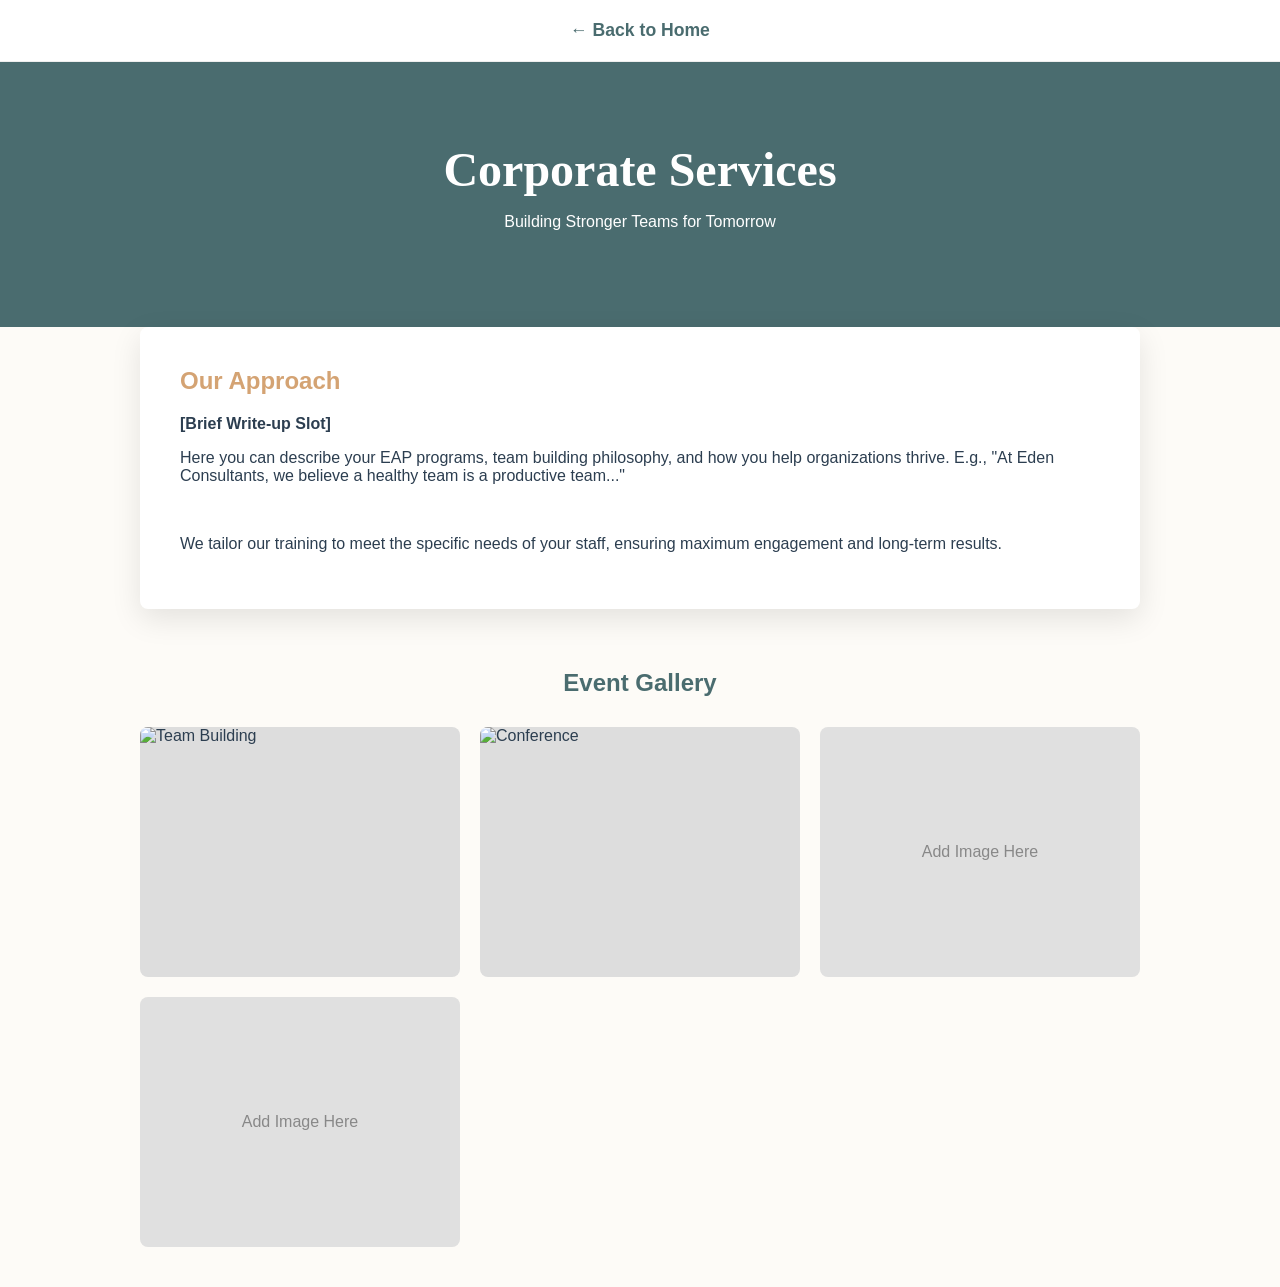
==== corporate-services.html @ 10b5d26e "Initial commit" ====
<!DOCTYPE html>
<html lang="en">
<head>
    <meta charset="UTF-8">
    <meta name="viewport" content="width=device-width, initial-scale=1.0">
    <title>Corporate Services | Eden Consultants</title>
    <style>
        /* Shared Styles */
        :root { --primary: #4A6C6F; --accent: #D4A373; --text: #2C3E50; }
        body { margin: 0; font-family: 'Helvetica Neue', sans-serif; background: #fdfbf7; color: var(--text); }
        .container { max-width: 1000px; margin: 0 auto; padding: 40px 20px; }
        
        /* Nav Simplified */
        .navbar { background: white; padding: 20px; text-align: center; border-bottom: 1px solid #eee; }
        .back-link { color: var(--primary); text-decoration: none; font-weight: bold; font-size: 1.1rem; }

        /* Page Content */
        .page-header { background: var(--primary); color: white; padding: 80px 20px; text-align: center; }
        .page-header h1 { margin: 0; font-family: 'Georgia', serif; font-size: 3rem; }
        
        /* Write-up Section */
        .write-up { background: white; padding: 40px; margin-top: -40px; border-radius: 8px; box-shadow: 0 10px 30px rgba(0,0,0,0.1); position: relative; z-index: 2; }
        .write-up h2 { color: var(--accent); margin-top: 0; }

        /* Gallery Section */
        .gallery-title { text-align: center; margin: 60px 0 30px; color: var(--primary); }
        .gallery-grid { display: grid; grid-template-columns: repeat(auto-fit, minmax(250px, 1fr)); gap: 20px; }
        .gallery-item { height: 250px; background: #ddd; border-radius: 8px; overflow: hidden; position: relative; transition: 0.3s; }
        .gallery-item:hover { transform: scale(1.02); }
        .gallery-item img { width: 100%; height: 100%; object-fit: cover; }
        
        /* Placeholder styling for empty gallery slots */
        .gallery-placeholder { display: flex; align-items: center; justify-content: center; background: #e0e0e0; color: #888; height: 100%; }
    </style>
</head>
<body>

    <nav class="navbar">
        <a href="index.html" class="back-link">← Back to Home</a>
    </nav>

    <header class="page-header">
        <h1>Corporate Services</h1>
        <p>Building Stronger Teams for Tomorrow</p>
    </header>

    <div class="container">
        <section class="write-up">
            <h2>Our Approach</h2>
            <p><strong>[Brief Write-up Slot]</strong></p>
            <p>Here you can describe your EAP programs, team building philosophy, and how you help organizations thrive. E.g., "At Eden Consultants, we believe a healthy team is a productive team..."</p>
            <br>
            <p>We tailor our training to meet the specific needs of your staff, ensuring maximum engagement and long-term results.</p>
        </section>

        <h2 class="gallery-title">Event Gallery</h2>
        <div class="gallery-grid">
            <div class="gallery-item">
                <img src="https://images.unsplash.com/photo-1552664730-d307ca884978?auto=format&fit=crop&w=600&q=80" alt="Team Building">
            </div>
            <div class="gallery-item">
                <img src="https://images.unsplash.com/photo-1515187029135-18ee286d815b?auto=format&fit=crop&w=600&q=80" alt="Conference">
            </div>
            <div class="gallery-item">
                <div class="gallery-placeholder">Add Image Here</div>
            </div>
            <div class="gallery-item">
                <div class="gallery-placeholder">Add Image Here</div>
            </div>
        </div>
    </div>

</body>
</html>
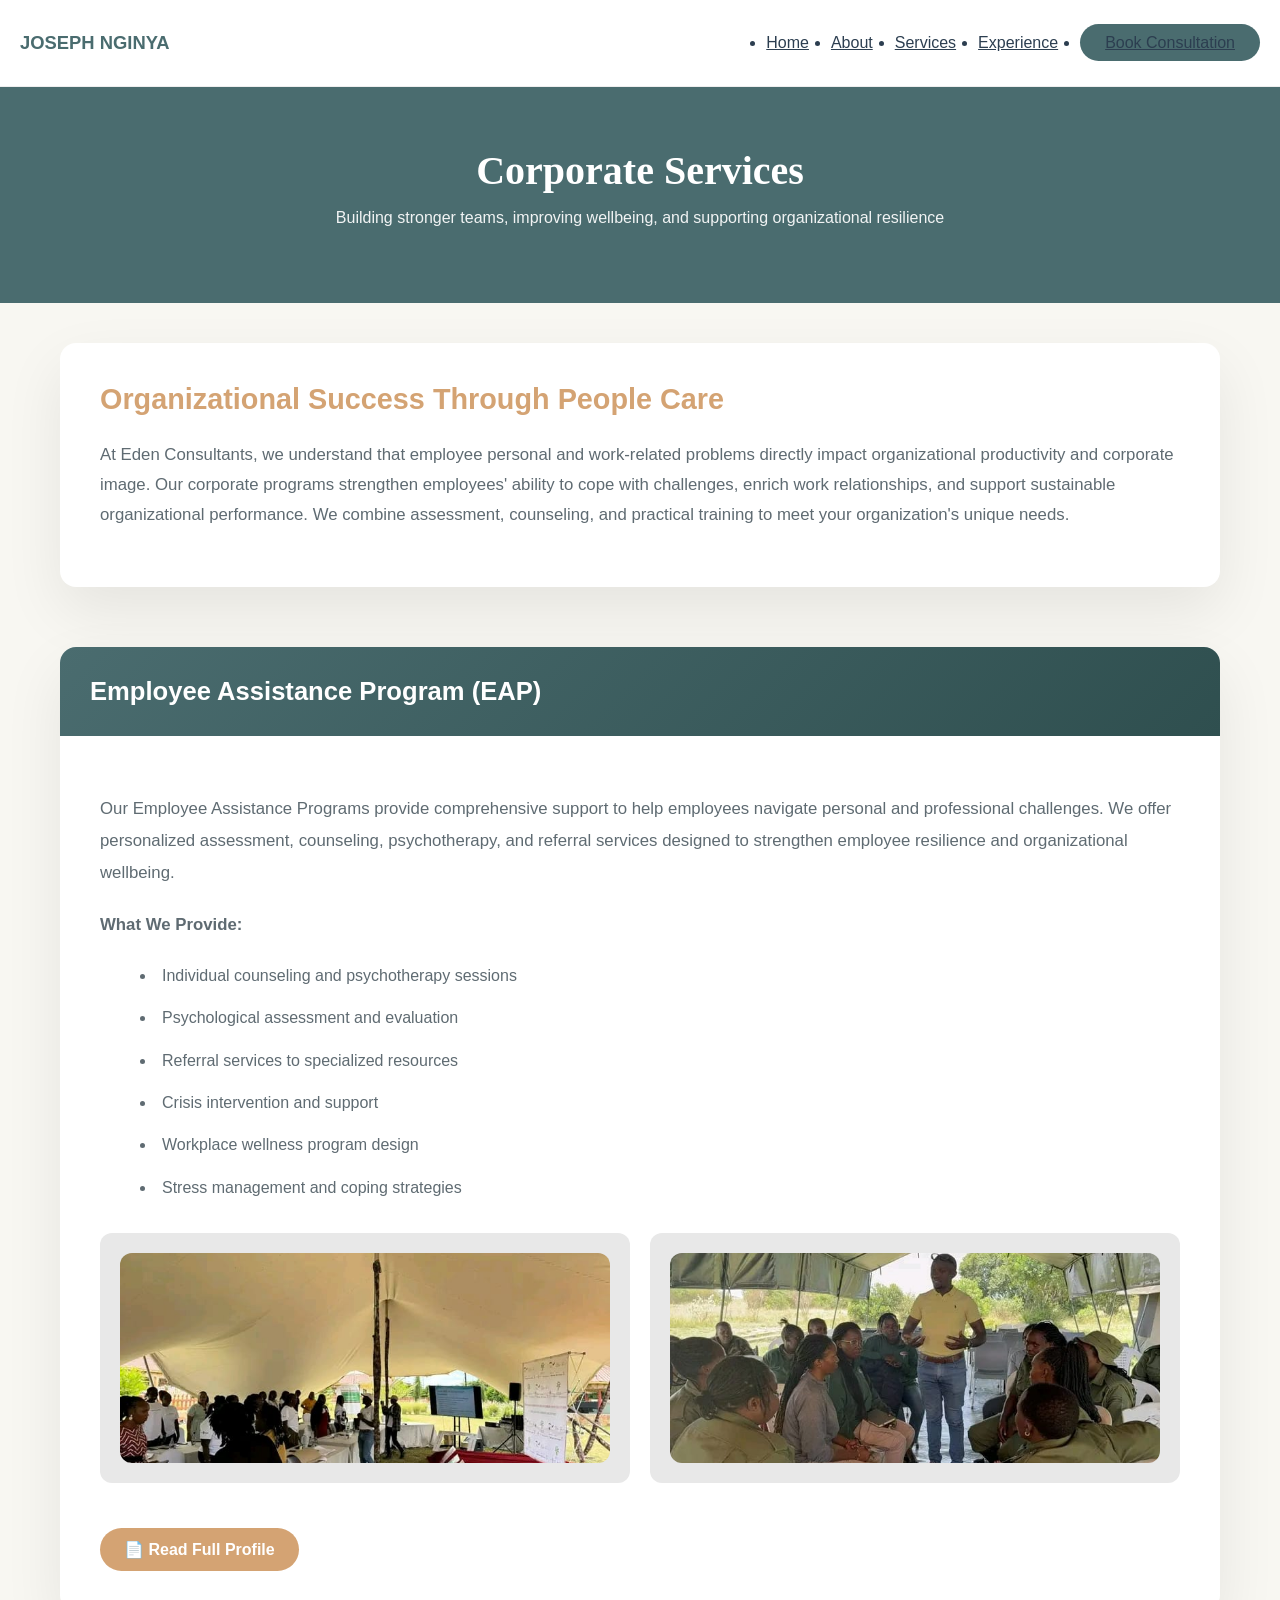
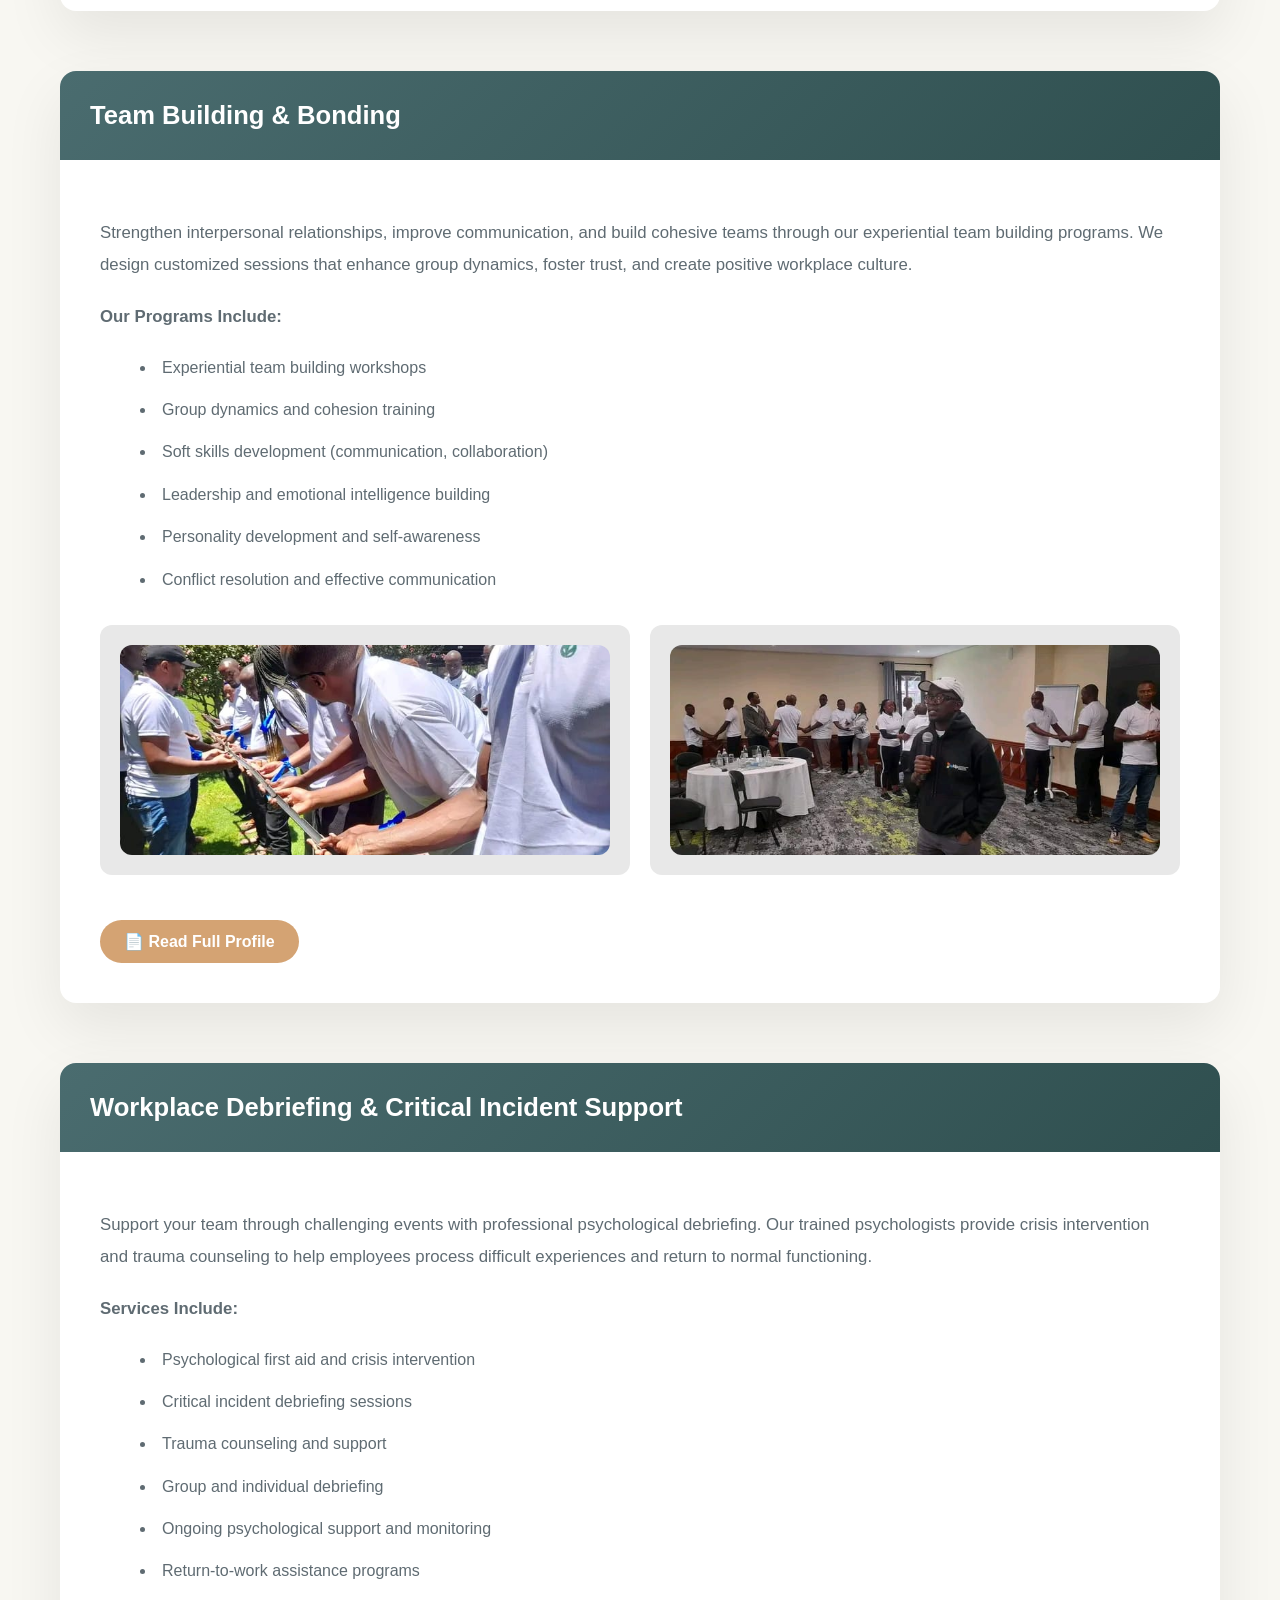
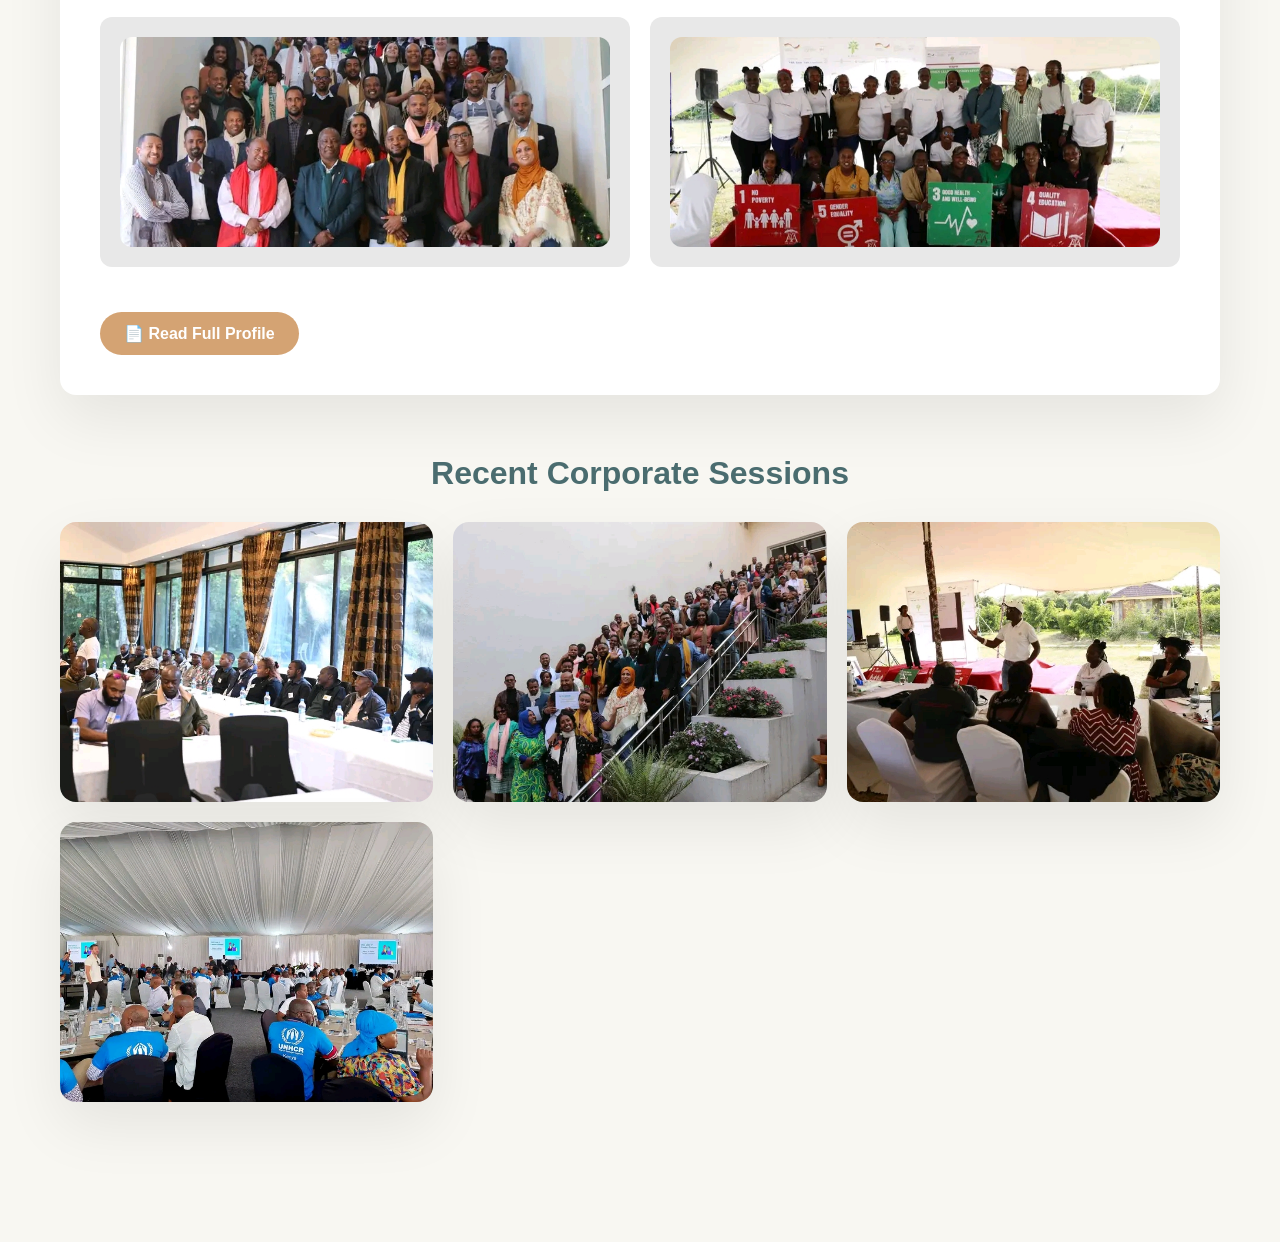
==== commit 5f932373: "Updating my project features" ====
--- a/corporate-services.html
+++ b/corporate-services.html
@@ -5,70 +5,191 @@
     <meta name="viewport" content="width=device-width, initial-scale=1.0">
     <title>Corporate Services | Eden Consultants</title>
     <style>
-        /* Shared Styles */
-        :root { --primary: #4A6C6F; --accent: #D4A373; --text: #2C3E50; }
-        body { margin: 0; font-family: 'Helvetica Neue', sans-serif; background: #fdfbf7; color: var(--text); }
-        .container { max-width: 1000px; margin: 0 auto; padding: 40px 20px; }
+        :root { --primary: #4A6C6F; --accent: #D4A373; --text: #2C3E50; --text-gray: #5f6b72; --shadow: 0 24px 60px rgba(0,0,0,0.08); --transition: all 0.3s ease; }
+        * { box-sizing: border-box; }
+        body { margin: 0; font-family: 'Helvetica Neue', Arial, sans-serif; background: #f8f7f2; color: var(--text); }
+        .navbar { display: flex; align-items: center; justify-content: space-between; padding: 18px 20px; background: white; border-bottom: 1px solid #eee; position: sticky; top: 0; z-index: 100; }
+        .logo-container { font-weight: bold; color: var(--primary); font-size: 1.15rem; }
+        .nav-links { display: flex; gap: 22px; align-items: center; position: relative; }
+        .nav-links a { color: var(--text); font-weight: 500; transition: var(--transition); }
+        .nav-links a:hover { color: var(--accent); }
+        .btn-nav { padding: 10px 25px; background-color: var(--primary); color: white; border-radius: 50px; }
+        .dropdown { position: relative; }
+        .dropdown-menu { position: absolute; top: 120%; left: 0; min-width: 280px; background: white; border-radius: 16px; box-shadow: 0 20px 50px rgba(0,0,0,0.15); opacity: 0; visibility: hidden; transform: translateY(-10px); transition: var(--transition); z-index: 100; padding: 12px 0; }
+        .dropdown:hover .dropdown-menu, .dropdown:focus-within .dropdown-menu { opacity: 1; visibility: visible; transform: translateY(0); }
+        .dropdown-menu li { list-style: none; }
+        .dropdown-menu li a { display: block; padding: 12px 24px; color: var(--text); font-weight: 500; transition: var(--transition); border-left: 3px solid transparent; }
+        .dropdown-menu li a:hover { background: linear-gradient(90deg, rgba(212,163,115,0.1), transparent); color: var(--primary); border-left-color: var(--accent); padding-left: 28px; }
+        .dropdown-menu li:first-child a { border-top: none; }
+        .dropdown-menu li:last-child a { border-bottom: none; }
+
+        .page-header { background: var(--primary); color: white; padding: 60px 20px; text-align: center; }
+        .page-header h1 { margin: 0; font-family: 'Georgia', serif; font-size: 2.5rem; }
+        .page-header p { margin-top: 15px; font-size: 1rem; color: rgba(255,255,255,0.92); }
+
+        .container { max-width: 1200px; margin: 0 auto; padding: 40px 20px 80px; }
         
-        /* Nav Simplified */
-        .navbar { background: white; padding: 20px; text-align: center; border-bottom: 1px solid #eee; }
-        .back-link { color: var(--primary); text-decoration: none; font-weight: bold; font-size: 1.1rem; }
+        .intro-section { background: white; padding: 40px; border-radius: 16px; box-shadow: var(--shadow); margin-bottom: 60px; }
+        .intro-section h2 { color: var(--accent); margin-top: 0; font-size: 1.8rem; }
+        .intro-section p { color: var(--text-gray); line-height: 1.8; font-size: 1.05rem; }
 
-        /* Page Content */
-        .page-header { background: var(--primary); color: white; padding: 80px 20px; text-align: center; }
-        .page-header h1 { margin: 0; font-family: 'Georgia', serif; font-size: 3rem; }
-        
-        /* Write-up Section */
-        .write-up { background: white; padding: 40px; margin-top: -40px; border-radius: 8px; box-shadow: 0 10px 30px rgba(0,0,0,0.1); position: relative; z-index: 2; }
-        .write-up h2 { color: var(--accent); margin-top: 0; }
+        .service-section { margin-bottom: 60px; background: white; border-radius: 16px; box-shadow: var(--shadow); overflow: hidden; }
+        .service-header { background: linear-gradient(135deg, var(--primary), var(--primary-dark, #2F4F4F)); color: white; padding: 30px; }
+        .service-header h3 { margin: 0; font-size: 1.6rem; }
+        .service-content { padding: 40px; }
+        .service-content p { color: var(--text-gray); line-height: 1.9; font-size: 1.05rem; margin-bottom: 20px; }
+        .service-content ul { list-style: disc inside; color: var(--text-gray); line-height: 1.9; margin-bottom: 20px; }
+        .service-content li { margin-bottom: 12px; }
 
-        /* Gallery Section */
-        .gallery-title { text-align: center; margin: 60px 0 30px; color: var(--primary); }
-        .gallery-grid { display: grid; grid-template-columns: repeat(auto-fit, minmax(250px, 1fr)); gap: 20px; }
-        .gallery-item { height: 250px; background: #ddd; border-radius: 8px; overflow: hidden; position: relative; transition: 0.3s; }
-        .gallery-item:hover { transform: scale(1.02); }
-        .gallery-item img { width: 100%; height: 100%; object-fit: cover; }
-        
-        /* Placeholder styling for empty gallery slots */
-        .gallery-placeholder { display: flex; align-items: center; justify-content: center; background: #e0e0e0; color: #888; height: 100%; }
+        .image-grid-2col { display: grid; grid-template-columns: repeat(auto-fit, minmax(300px, 1fr)); gap: 20px; margin: 30px 0; }
+        .image-placeholder { background: #e8e8e8; border-radius: 12px; height: 250px; display: flex; align-items: center; justify-content: center; color: #999; font-size: 0.95rem; text-align: center; padding: 20px; }
+        .image-placeholder img { width: 100%; height: 100%; object-fit: cover; border-radius: 12px; }
+
+        .read-more-btn { display: inline-flex; align-items: center; gap: 8px; padding: 12px 24px; background: var(--accent); color: white; text-decoration: none; border-radius: 50px; font-weight: 600; transition: var(--transition); margin-top: 15px; }
+        .read-more-btn:hover { transform: translateY(-2px); background: #c89a5a; }
+
+        .gallery-title { text-align: center; margin: 60px 0 30px; color: var(--primary); font-size: 2rem; font-weight: bold; }
+        .gallery-grid { display: grid; grid-template-columns: repeat(auto-fit, minmax(280px, 1fr)); gap: 20px; margin-bottom: 60px; }
+        .gallery-item { border-radius: 16px; overflow: hidden; box-shadow: var(--shadow); transition: var(--transition); }
+        .gallery-item:hover { transform: translateY(-4px); }
+        .gallery-item img { width: 100%; height: 100%; object-fit: cover; display: block; min-height: 280px; }
     </style>
 </head>
 <body>
-
     <nav class="navbar">
-        <a href="index.html" class="back-link">← Back to Home</a>
+        <div class="logo-container">JOSEPH NGINYA</div>
+        <ul class="nav-links">
+            <li><a href="index.html">Home</a></li>
+            <li><a href="index.html#about">About</a></li>
+            <li class="dropdown">
+                <a href="index.html#services">Services</a>
+                <ul class="dropdown-menu">
+                    <li><a href="corporate-services.html">Employee Assistance (EAP)</a></li>
+                    <li><a href="corporate-services.html">Team Building & Bonding</a></li>
+                    <li><a href="corporate-services.html">Workplace Debriefing</a></li>
+                    <li><a href="therapy-services.html">Anxiety & Depression</a></li>
+                    <li><a href="therapy-services.html">Stress Management</a></li>
+                    <li><a href="therapy-services.html">Personal Growth</a></li>
+                    <li><a href="therapy-services.html">Trauma Management</a></li>
+                    <li><a href="therapy-services.html">Family & Marriage</a></li>
+                    <li><a href="therapy-services.html">Drug & Substance Abuse</a></li>
+                </ul>
+            </li>
+            <li><a href="experiences.html">Experience</a></li>
+            <li><a href="https://calendar.google.com/calendar/u/0/r/eventedit?text=Consultation+with+Joseph+Nginya+Kiiru&details=Schedule+a+consultation+with+Eden+Consultants&location=Longonot+Place+Nairobi&sf=true" target="_blank" class="btn-nav">Book Consultation</a></li>
+        </ul>
     </nav>
 
     <header class="page-header">
         <h1>Corporate Services</h1>
-        <p>Building Stronger Teams for Tomorrow</p>
+        <p>Building stronger teams, improving wellbeing, and supporting organizational resilience</p>
     </header>
 
     <div class="container">
-        <section class="write-up">
-            <h2>Our Approach</h2>
-            <p><strong>[Brief Write-up Slot]</strong></p>
-            <p>Here you can describe your EAP programs, team building philosophy, and how you help organizations thrive. E.g., "At Eden Consultants, we believe a healthy team is a productive team..."</p>
-            <br>
-            <p>We tailor our training to meet the specific needs of your staff, ensuring maximum engagement and long-term results.</p>
+        <section class="intro-section">
+            <h2>Organizational Success Through People Care</h2>
+            <p>At Eden Consultants, we understand that employee personal and work-related problems directly impact organizational productivity and corporate image. Our corporate programs strengthen employees' ability to cope with challenges, enrich work relationships, and support sustainable organizational performance. We combine assessment, counseling, and practical training to meet your organization's unique needs.</p>
         </section>
 
-        <h2 class="gallery-title">Event Gallery</h2>
+        <!-- Employee Assistance Program Section -->
+        <section class="service-section">
+            <div class="service-header">
+                <h3>Employee Assistance Program (EAP)</h3>
+            </div>
+            <div class="service-content">
+                <p>Our Employee Assistance Programs provide comprehensive support to help employees navigate personal and professional challenges. We offer personalized assessment, counseling, psychotherapy, and referral services designed to strengthen employee resilience and organizational wellbeing.</p>
+                <p><strong>What We Provide:</strong></p>
+                <ul>
+                    <li>Individual counseling and psychotherapy sessions</li>
+                    <li>Psychological assessment and evaluation</li>
+                    <li>Referral services to specialized resources</li>
+                    <li>Crisis intervention and support</li>
+                    <li>Workplace wellness program design</li>
+                    <li>Stress management and coping strategies</li>
+                </ul>
+                <div class="image-grid-2col">
+                    <div class="image-placeholder">
+                        <img src="images/img 14.jpg" alt="Employee support session">
+                    </div>
+                    <div class="image-placeholder">
+                        <img src="images/img 18.jpg" alt="Wellness support">
+                    </div>
+                </div>
+                <a href="https://1drv.ms/b/c/382fc7902cbacf0f/IQAKSKM6iClkTZljsLScT8pzAQmyYQiAJLu6JfzykYVghaM?e=f1EHxR" class="read-more-btn" target="_blank">📄 Read Full Profile</a>
+            </div>
+        </section>
+
+        <!-- Team Building Section -->
+        <section class="service-section">
+            <div class="service-header">
+                <h3>Team Building & Bonding</h3>
+            </div>
+            <div class="service-content">
+                <p>Strengthen interpersonal relationships, improve communication, and build cohesive teams through our experiential team building programs. We design customized sessions that enhance group dynamics, foster trust, and create positive workplace culture.</p>
+                <p><strong>Our Programs Include:</strong></p>
+                <ul>
+                    <li>Experiential team building workshops</li>
+                    <li>Group dynamics and cohesion training</li>
+                    <li>Soft skills development (communication, collaboration)</li>
+                    <li>Leadership and emotional intelligence building</li>
+                    <li>Personality development and self-awareness</li>
+                    <li>Conflict resolution and effective communication</li>
+                </ul>
+                <div class="image-grid-2col">
+                    <div class="image-placeholder">
+                        <img src="images/img 8.jpg" alt="Team building activity">
+                    </div>
+                    <div class="image-placeholder">
+                        <img src="images/img 13.jpg" alt="Group collaboration">
+                    </div>
+                </div>
+                <a href="https://1drv.ms/b/c/382fc7902cbacf0f/IQAKSKM6iClkTZljsLScT8pzAQmyYQiAJLu6JfzykYVghaM?e=f1EHxR" class="read-more-btn" target="_blank">📄 Read Full Profile</a>
+            </div>
+        </section>
+
+        <!-- Workplace Debriefing Section -->
+        <section class="service-section">
+            <div class="service-header">
+                <h3>Workplace Debriefing & Critical Incident Support</h3>
+            </div>
+            <div class="service-content">
+                <p>Support your team through challenging events with professional psychological debriefing. Our trained psychologists provide crisis intervention and trauma counseling to help employees process difficult experiences and return to normal functioning.</p>
+                <p><strong>Services Include:</strong></p>
+                <ul>
+                    <li>Psychological first aid and crisis intervention</li>
+                    <li>Critical incident debriefing sessions</li>
+                    <li>Trauma counseling and support</li>
+                    <li>Group and individual debriefing</li>
+                    <li>Ongoing psychological support and monitoring</li>
+                    <li>Return-to-work assistance programs</li>
+                </ul>
+                <div class="image-grid-2col">
+                    <div class="image-placeholder">
+                        <img src="images/IMG-5.jpg" alt="Support session">
+                    </div>
+                    <div class="image-placeholder">
+                        <img src="images/IMG-6.jpg" alt="Team support">
+                    </div>
+                </div>
+                <a href="https://1drv.ms/b/c/382fc7902cbacf0f/IQAKSKM6iClkTZljsLScT8pzAQmyYQiAJLu6JfzykYVghaM?e=f1EHxR" class="read-more-btn" target="_blank">📄 Read Full Profile</a>
+            </div>
+        </section>
+
+        <h2 class="gallery-title">Recent Corporate Sessions</h2>
         <div class="gallery-grid">
             <div class="gallery-item">
-                <img src="https://images.unsplash.com/photo-1552664730-d307ca884978?auto=format&fit=crop&w=600&q=80" alt="Team Building">
+                <img src="images/IMG-2.jpg" alt="Corporate workshop">
             </div>
             <div class="gallery-item">
-                <img src="https://images.unsplash.com/photo-1515187029135-18ee286d815b?auto=format&fit=crop&w=600&q=80" alt="Conference">
+                <img src="images/IMG-3.jpg" alt="Team building event">
             </div>
             <div class="gallery-item">
-                <div class="gallery-placeholder">Add Image Here</div>
+                <img src="images/IMG-1.jpg" alt="Leadership training">
             </div>
             <div class="gallery-item">
-                <div class="gallery-placeholder">Add Image Here</div>
+                <img src="images/IMG-4.jpg" alt="Employee wellbeing session">
             </div>
         </div>
     </div>
-
 </body>
 </html>
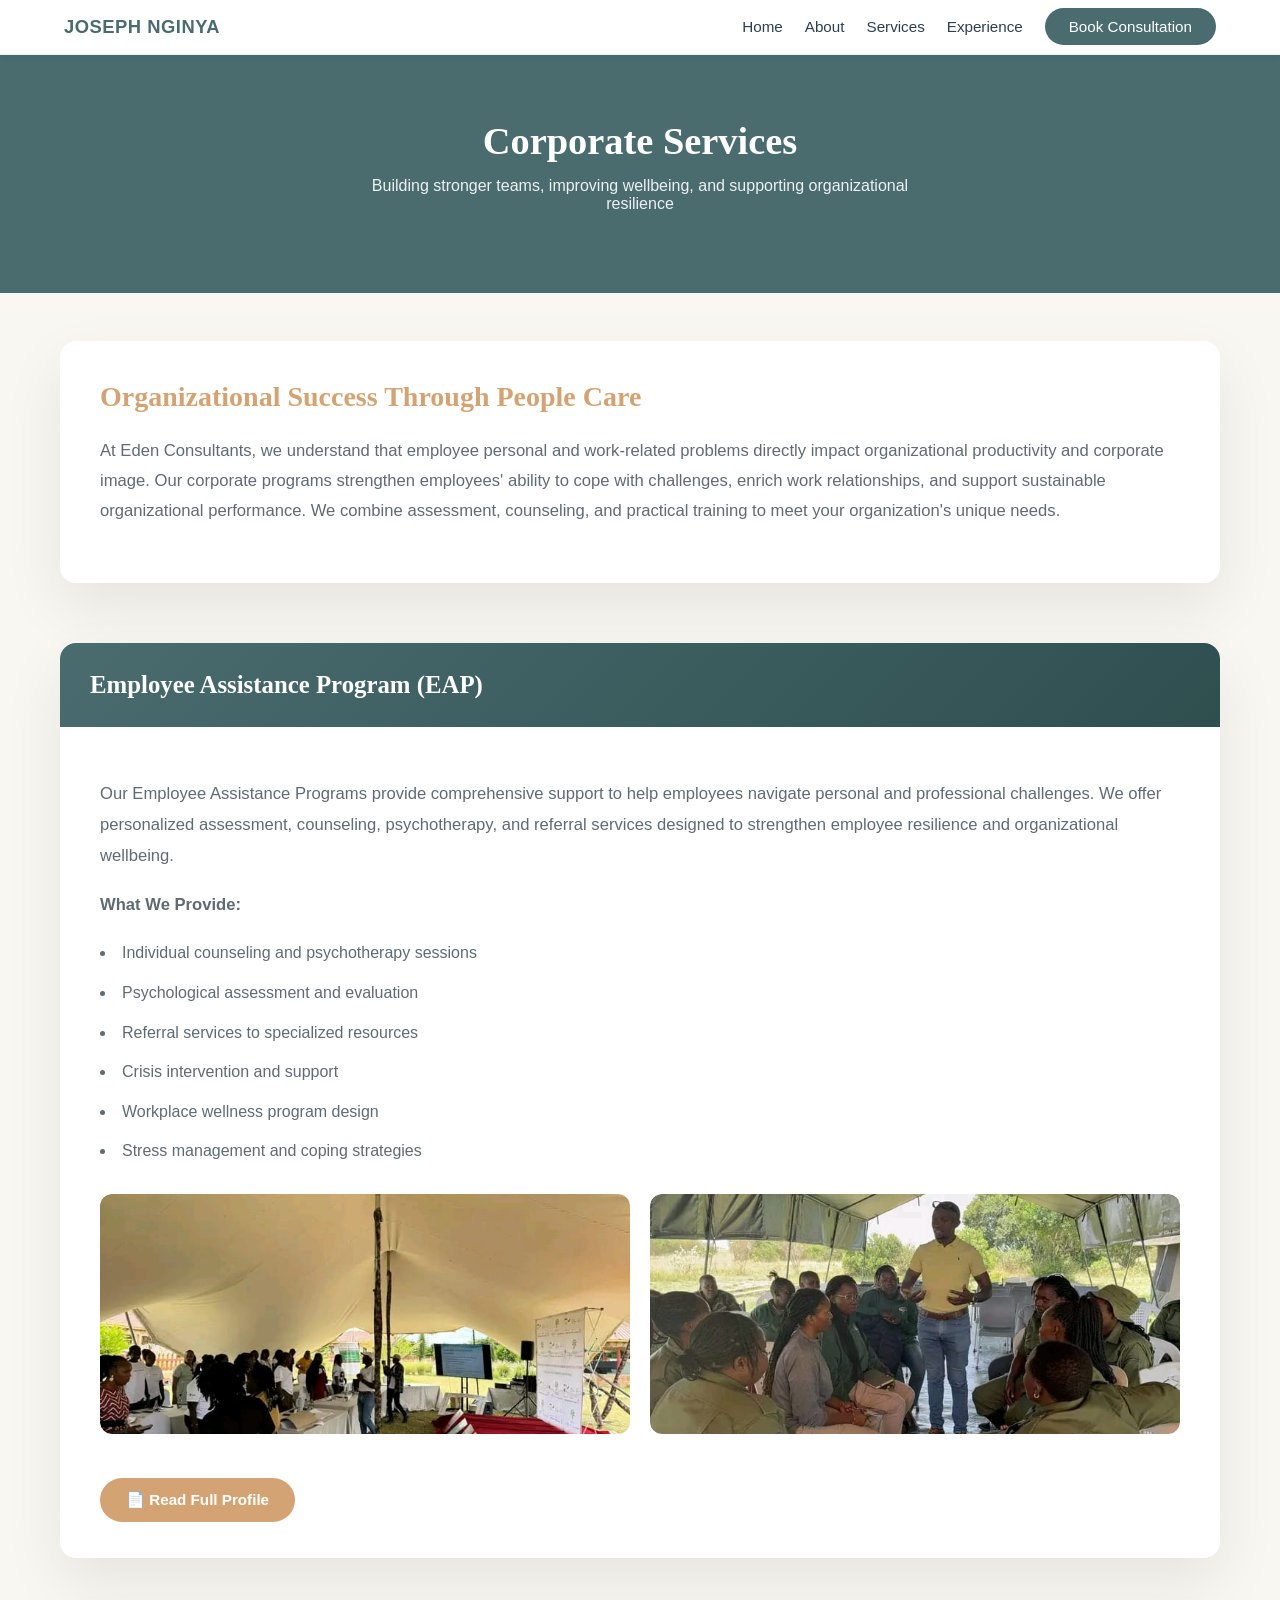
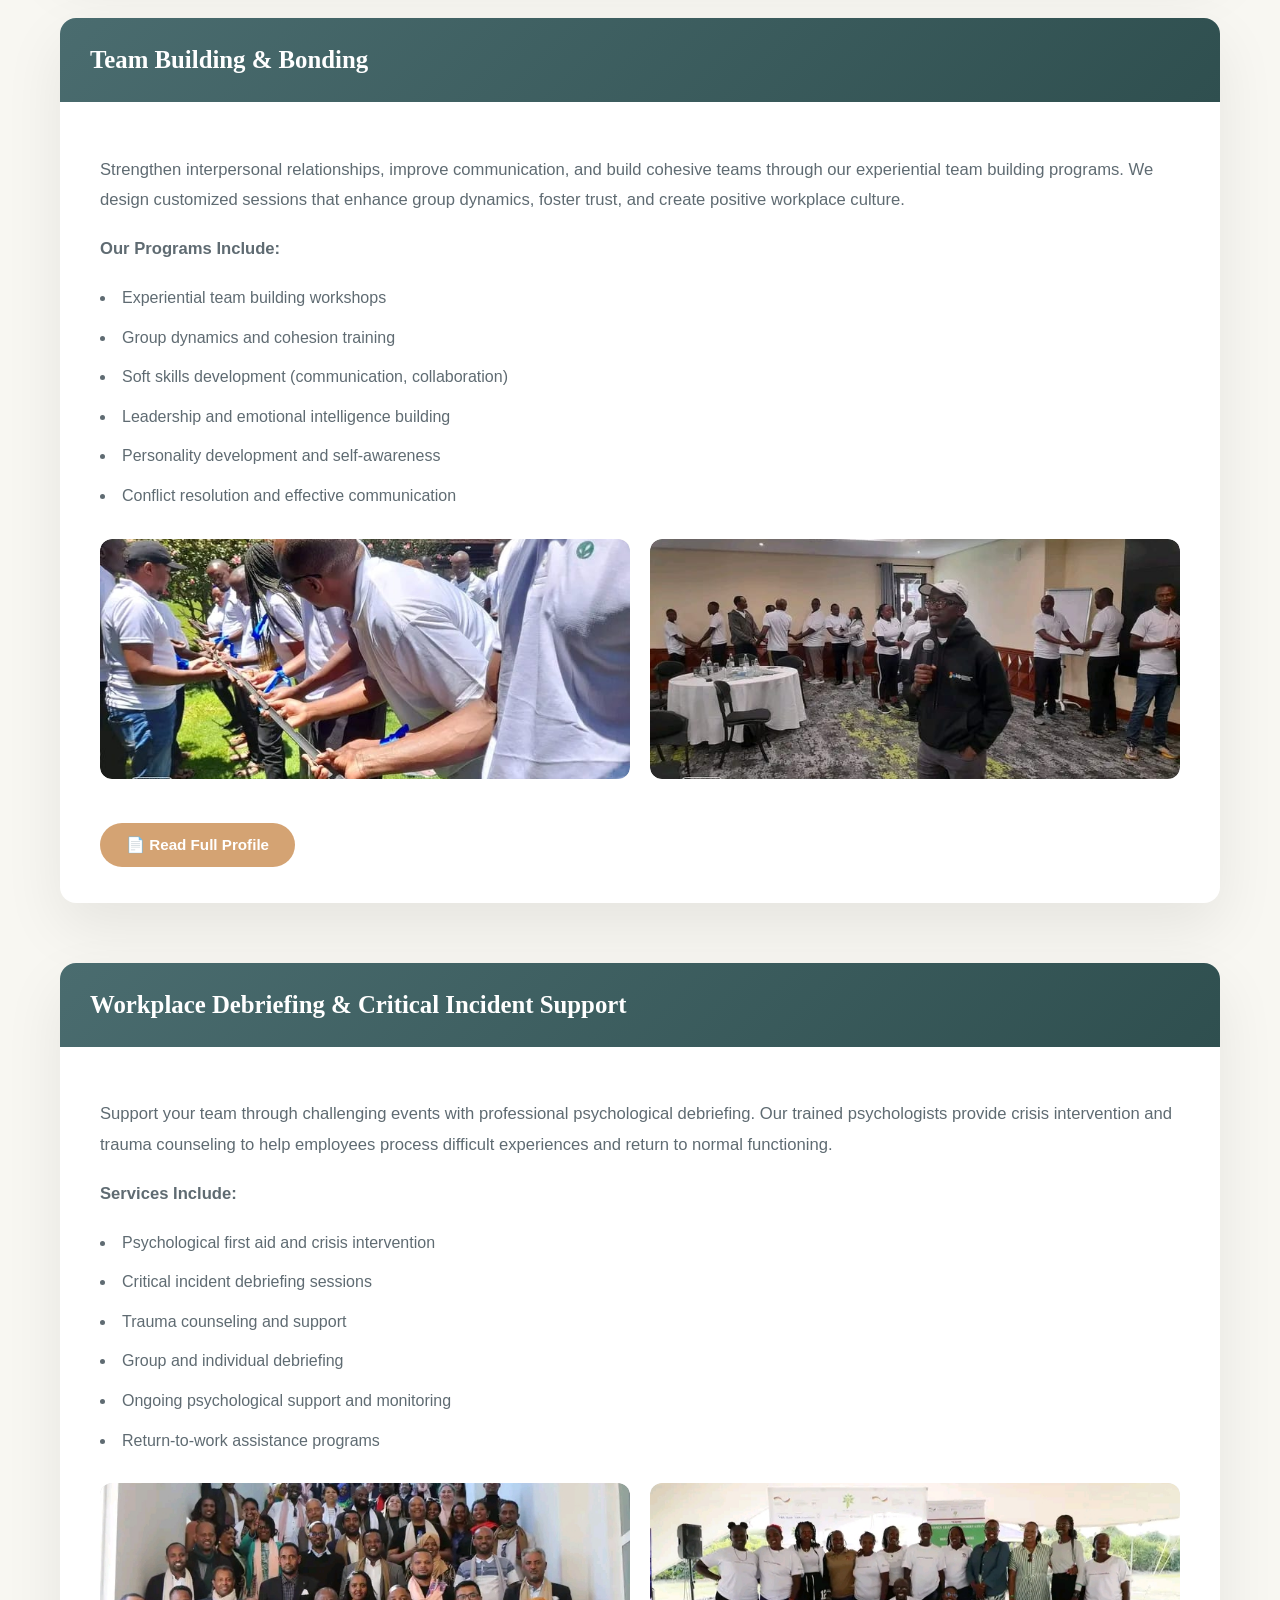
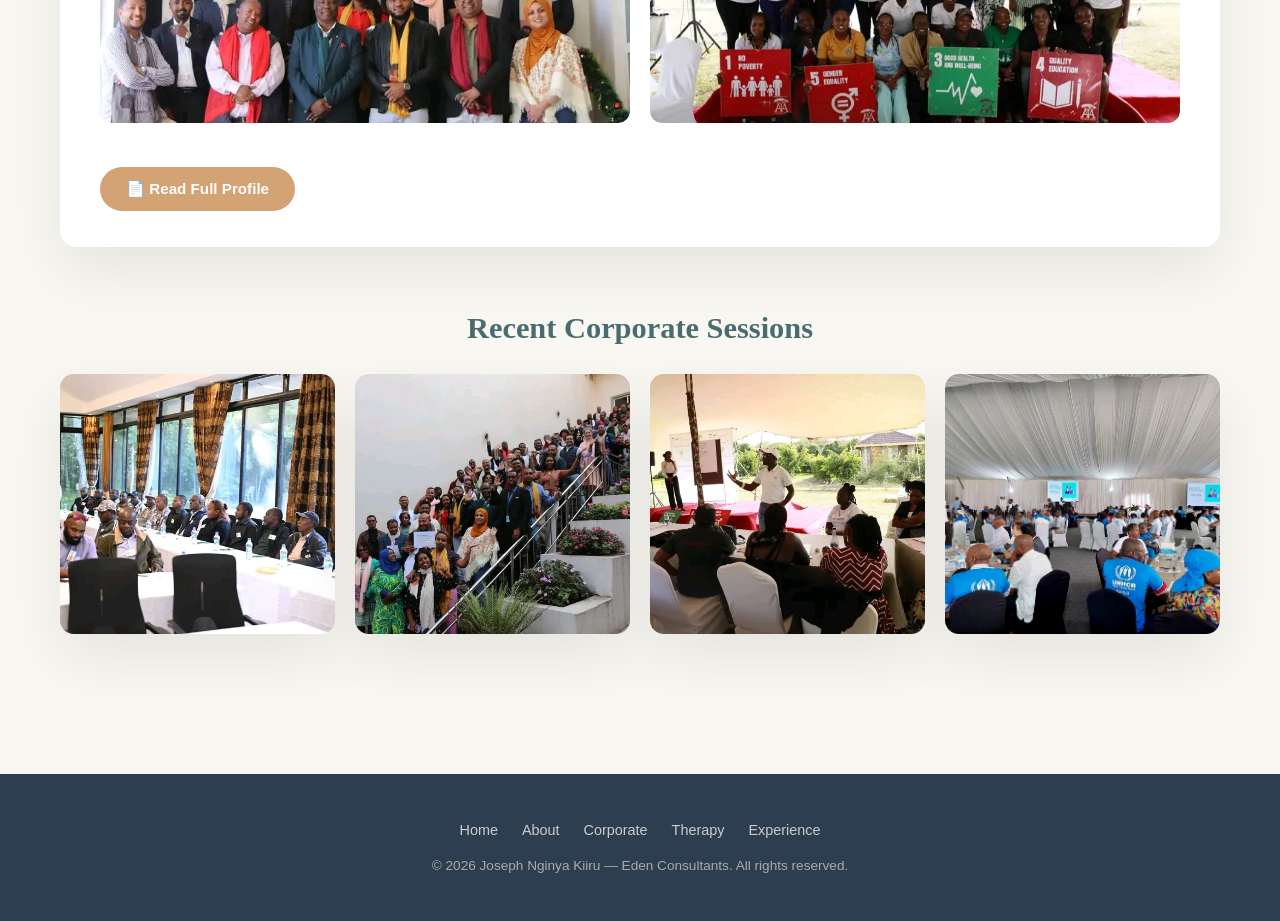
==== commit 27bf1afd: "Updating my project features" ====
--- a/corporate-services.html
+++ b/corporate-services.html
@@ -5,79 +5,134 @@
     <meta name="viewport" content="width=device-width, initial-scale=1.0">
     <title>Corporate Services | Eden Consultants</title>
     <style>
-        :root { --primary: #4A6C6F; --accent: #D4A373; --text: #2C3E50; --text-gray: #5f6b72; --shadow: 0 24px 60px rgba(0,0,0,0.08); --transition: all 0.3s ease; }
-        * { box-sizing: border-box; }
-        body { margin: 0; font-family: 'Helvetica Neue', Arial, sans-serif; background: #f8f7f2; color: var(--text); }
-        .navbar { display: flex; align-items: center; justify-content: space-between; padding: 18px 20px; background: white; border-bottom: 1px solid #eee; position: sticky; top: 0; z-index: 100; }
-        .logo-container { font-weight: bold; color: var(--primary); font-size: 1.15rem; }
-        .nav-links { display: flex; gap: 22px; align-items: center; position: relative; }
-        .nav-links a { color: var(--text); font-weight: 500; transition: var(--transition); }
-        .nav-links a:hover { color: var(--accent); }
-        .btn-nav { padding: 10px 25px; background-color: var(--primary); color: white; border-radius: 50px; }
-        .dropdown { position: relative; }
-        .dropdown-menu { position: absolute; top: 120%; left: 0; min-width: 280px; background: white; border-radius: 16px; box-shadow: 0 20px 50px rgba(0,0,0,0.15); opacity: 0; visibility: hidden; transform: translateY(-10px); transition: var(--transition); z-index: 100; padding: 12px 0; }
-        .dropdown:hover .dropdown-menu, .dropdown:focus-within .dropdown-menu { opacity: 1; visibility: visible; transform: translateY(0); }
-        .dropdown-menu li { list-style: none; }
-        .dropdown-menu li a { display: block; padding: 12px 24px; color: var(--text); font-weight: 500; transition: var(--transition); border-left: 3px solid transparent; }
-        .dropdown-menu li a:hover { background: linear-gradient(90deg, rgba(212,163,115,0.1), transparent); color: var(--primary); border-left-color: var(--accent); padding-left: 28px; }
-        .dropdown-menu li:first-child a { border-top: none; }
-        .dropdown-menu li:last-child a { border-bottom: none; }
-
-        .page-header { background: var(--primary); color: white; padding: 60px 20px; text-align: center; }
-        .page-header h1 { margin: 0; font-family: 'Georgia', serif; font-size: 2.5rem; }
-        .page-header p { margin-top: 15px; font-size: 1rem; color: rgba(255,255,255,0.92); }
-
-        .container { max-width: 1200px; margin: 0 auto; padding: 40px 20px 80px; }
-        
-        .intro-section { background: white; padding: 40px; border-radius: 16px; box-shadow: var(--shadow); margin-bottom: 60px; }
-        .intro-section h2 { color: var(--accent); margin-top: 0; font-size: 1.8rem; }
-        .intro-section p { color: var(--text-gray); line-height: 1.8; font-size: 1.05rem; }
-
-        .service-section { margin-bottom: 60px; background: white; border-radius: 16px; box-shadow: var(--shadow); overflow: hidden; }
-        .service-header { background: linear-gradient(135deg, var(--primary), var(--primary-dark, #2F4F4F)); color: white; padding: 30px; }
-        .service-header h3 { margin: 0; font-size: 1.6rem; }
-        .service-content { padding: 40px; }
-        .service-content p { color: var(--text-gray); line-height: 1.9; font-size: 1.05rem; margin-bottom: 20px; }
-        .service-content ul { list-style: disc inside; color: var(--text-gray); line-height: 1.9; margin-bottom: 20px; }
-        .service-content li { margin-bottom: 12px; }
-
-        .image-grid-2col { display: grid; grid-template-columns: repeat(auto-fit, minmax(300px, 1fr)); gap: 20px; margin: 30px 0; }
-        .image-placeholder { background: #e8e8e8; border-radius: 12px; height: 250px; display: flex; align-items: center; justify-content: center; color: #999; font-size: 0.95rem; text-align: center; padding: 20px; }
-        .image-placeholder img { width: 100%; height: 100%; object-fit: cover; border-radius: 12px; }
-
-        .read-more-btn { display: inline-flex; align-items: center; gap: 8px; padding: 12px 24px; background: var(--accent); color: white; text-decoration: none; border-radius: 50px; font-weight: 600; transition: var(--transition); margin-top: 15px; }
-        .read-more-btn:hover { transform: translateY(-2px); background: #c89a5a; }
-
-        .gallery-title { text-align: center; margin: 60px 0 30px; color: var(--primary); font-size: 2rem; font-weight: bold; }
-        .gallery-grid { display: grid; grid-template-columns: repeat(auto-fit, minmax(280px, 1fr)); gap: 20px; margin-bottom: 60px; }
-        .gallery-item { border-radius: 16px; overflow: hidden; box-shadow: var(--shadow); transition: var(--transition); }
-        .gallery-item:hover { transform: translateY(-4px); }
-        .gallery-item img { width: 100%; height: 100%; object-fit: cover; display: block; min-height: 280px; }
+        :root { --primary:#4A6C6F; --accent:#D4A373; --text:#2C3E50; --text-gray:#5f6b72; --shadow:0 24px 60px rgba(0,0,0,0.08); --transition:all 0.3s ease; }
+        *{box-sizing:border-box;}
+        body{margin:0;font-family:'Helvetica Neue',Arial,sans-serif;background:#f8f7f2;color:var(--text);}
+        a{text-decoration:none;color:inherit;}
+        ul{list-style:none;padding:0;margin:0;}
+        img{max-width:100%;display:block;}
+
+        /* ── Navbar ── */
+        .navbar{display:flex;align-items:center;justify-content:space-between;padding:16px 5%;background:#fff;border-bottom:1px solid #efefef;position:sticky;top:0;z-index:200;box-shadow:0 2px 8px rgba(0,0,0,0.04);}
+        .logo-container{font-weight:700;color:var(--primary);font-size:1.15rem;letter-spacing:0.5px;}
+        .nav-links{display:flex;gap:22px;align-items:center;position:relative;}
+        .nav-links a{color:var(--text);font-weight:500;font-size:0.95rem;transition:var(--transition);}
+        .nav-links a:hover{color:var(--accent);}
+        .btn-nav{padding:10px 24px;background:var(--primary);color:#fff!important;border-radius:50px;font-weight:600;transition:var(--transition);}
+        .btn-nav:hover{background:#2F4F4F;transform:translateY(-2px);box-shadow:0 4px 14px rgba(74,108,111,0.3);}
+
+        .dropdown{position:relative;}
+        .dropdown-menu{position:absolute;top:115%;left:0;min-width:240px;background:#fff;border-radius:14px;box-shadow:0 20px 50px rgba(0,0,0,0.13);opacity:0;visibility:hidden;transform:translateY(-8px);transition:var(--transition);z-index:300;padding:10px 0;}
+        .dropdown:hover .dropdown-menu,.dropdown:focus-within .dropdown-menu{opacity:1;visibility:visible;transform:translateY(0);}
+        .dropdown-menu li a{display:block;padding:11px 22px;color:var(--text);font-weight:500;font-size:0.93rem;transition:var(--transition);border-left:3px solid transparent;}
+        .dropdown-menu li a:hover{background:linear-gradient(90deg,rgba(212,163,115,0.12),transparent);color:var(--primary);border-left-color:var(--accent);padding-left:28px;}
+
+        .hamburger{display:none;background:transparent;border:none;cursor:pointer;font-size:1.5rem;color:var(--text);padding:8px;border-radius:8px;min-width:44px;min-height:44px;align-items:center;justify-content:center;line-height:1;}
+
+        /* ── Mobile Nav ── */
+        @media(max-width:900px){
+            .navbar{padding:12px 16px;}
+            .hamburger{display:flex;}
+            .nav-links{
+                position:fixed;top:0;right:0;
+                width:85%;max-width:340px;height:100vh;
+                background:#fff;flex-direction:column;align-items:stretch;
+                padding:76px 14px 24px;gap:0;
+                overflow-y:auto;z-index:1600;
+                transform:translateX(102%);
+                transition:transform 0.3s cubic-bezier(0.4,0,0.2,1);
+                box-shadow:-6px 0 24px rgba(0,0,0,0.12);
+            }
+            .nav-links.open{transform:translateX(0);}
+            .nav-links>li{border-bottom:1px solid rgba(0,0,0,0.055);}
+            .nav-links>li:last-child{border-bottom:none;margin-top:12px;}
+            .nav-links a{display:flex;align-items:center;padding:14px 14px;width:100%;font-size:1rem;border-radius:8px;min-height:44px;color:var(--text);}
+            .nav-links a:hover{background:rgba(74,108,111,0.07);color:var(--primary);}
+            .btn-nav{background:var(--primary)!important;color:#fff!important;justify-content:center;border-radius:10px;margin-top:4px;}
+            .dropdown>a{justify-content:space-between;}
+            .dropdown>a::after{content:'›';font-size:1.4rem;margin-left:auto;transition:transform 0.25s ease;line-height:1;}
+            .dropdown.open>a::after{transform:rotate(90deg);}
+            .dropdown-menu{display:none;position:static;opacity:1;visibility:visible;transform:none;box-shadow:none;padding:4px 0 8px;width:100%;background:rgba(74,108,111,0.04);border-radius:10px;margin:4px 0;}
+            .dropdown.open>.dropdown-menu{display:block;}
+            .dropdown-menu li a{padding:12px 14px 12px 32px;font-size:0.93rem;border-radius:8px;}
+        }
+
+        /* ── Page content ── */
+        .page-header{background:var(--primary);color:#fff;padding:64px 20px;text-align:center;}
+        .page-header h1{margin:0;font-family:'Georgia',serif;font-size:2.4rem;}
+        .page-header p{margin-top:14px;font-size:1rem;color:rgba(255,255,255,0.9);max-width:600px;margin-left:auto;margin-right:auto;}
+
+        .container{max-width:1200px;margin:0 auto;padding:48px 20px 80px;}
+
+        .intro-section{background:#fff;padding:40px;border-radius:16px;box-shadow:var(--shadow);margin-bottom:60px;}
+        .intro-section h2{color:var(--accent);margin-top:0;font-size:1.75rem;font-family:'Georgia',serif;}
+        .intro-section p{color:var(--text-gray);line-height:1.8;font-size:1.04rem;}
+
+        .service-section{margin-bottom:60px;background:#fff;border-radius:16px;box-shadow:var(--shadow);overflow:hidden;}
+        .service-header{background:linear-gradient(135deg,var(--primary),#2F4F4F);color:#fff;padding:28px 30px;}
+        .service-header h3{margin:0;font-size:1.55rem;font-family:'Georgia',serif;}
+        .service-content{padding:36px 40px;}
+        .service-content p{color:var(--text-gray);line-height:1.85;font-size:1.04rem;margin-bottom:18px;}
+        .service-content ul{list-style:disc inside;color:var(--text-gray);line-height:1.85;margin-bottom:20px;}
+        .service-content li{margin-bottom:10px;}
+
+        .image-grid-2col{display:grid;grid-template-columns:repeat(auto-fit,minmax(280px,1fr));gap:20px;margin:28px 0;}
+        .image-placeholder{background:#e8e8e8;border-radius:12px;height:240px;overflow:hidden;display:flex;align-items:center;justify-content:center;}
+        .image-placeholder img{width:100%;height:100%;object-fit:cover;display:block;border-radius:12px;}
+
+        .read-more-btn{display:inline-flex;align-items:center;gap:8px;padding:13px 26px;background:var(--accent);color:#fff;border-radius:50px;font-weight:600;transition:var(--transition);margin-top:16px;font-size:0.95rem;}
+        .read-more-btn:hover{transform:translateY(-2px);background:#c08a52;box-shadow:0 6px 20px rgba(212,163,115,0.35);}
+
+        .gallery-title{text-align:center;margin:64px 0 28px;color:var(--primary);font-size:1.9rem;font-family:'Georgia',serif;}
+        .gallery-grid{display:grid;grid-template-columns:repeat(auto-fit,minmax(260px,1fr));gap:20px;margin-bottom:60px;}
+        .gallery-item{border-radius:14px;overflow:hidden;box-shadow:var(--shadow);transition:var(--transition);}
+        .gallery-item:hover{transform:translateY(-4px);box-shadow:0 30px 70px rgba(0,0,0,0.12);}
+        .gallery-item img{width:100%;height:260px;object-fit:cover;display:block;}
+
+        /* ── Footer ── */
+        footer{background:#2C3E50;color:#fff;padding:48px 20px;text-align:center;}
+        footer p{font-size:0.85rem;color:#aaa;margin:0;}
+        .footer-links{display:flex;justify-content:center;gap:24px;margin-bottom:20px;flex-wrap:wrap;}
+        .footer-links a{color:#ccc;font-size:0.9rem;transition:var(--transition);}
+        .footer-links a:hover{color:var(--accent);}
+
+        /* ── Mobile content tweaks ── */
+        @media(max-width:600px){
+            .page-header h1{font-size:1.7rem;}
+            .service-content{padding:24px 20px;}
+            .intro-section{padding:24px 20px;}
+            .image-grid-2col{grid-template-columns:1fr;}
+            .gallery-grid{grid-template-columns:1fr;}
+        }
     </style>
 </head>
 <body>
     <nav class="navbar">
         <div class="logo-container">JOSEPH NGINYA</div>
-        <ul class="nav-links">
+        <ul id="main-nav" class="nav-links" role="menu">
             <li><a href="index.html">Home</a></li>
             <li><a href="index.html#about">About</a></li>
             <li class="dropdown">
-                <a href="index.html#services">Services</a>
-                <ul class="dropdown-menu">
+                <a href="index.html#services" aria-haspopup="true" aria-expanded="false">Services</a>
+                <ul class="dropdown-menu" role="menu">
                     <li><a href="corporate-services.html">Employee Assistance (EAP)</a></li>
-                    <li><a href="corporate-services.html">Team Building & Bonding</a></li>
+                    <li><a href="corporate-services.html">Team Building &amp; Bonding</a></li>
                     <li><a href="corporate-services.html">Workplace Debriefing</a></li>
-                    <li><a href="therapy-services.html">Anxiety & Depression</a></li>
+                    <li><a href="therapy-services.html">Anxiety &amp; Depression</a></li>
                     <li><a href="therapy-services.html">Stress Management</a></li>
                     <li><a href="therapy-services.html">Personal Growth</a></li>
                     <li><a href="therapy-services.html">Trauma Management</a></li>
-                    <li><a href="therapy-services.html">Family & Marriage</a></li>
-                    <li><a href="therapy-services.html">Drug & Substance Abuse</a></li>
+                    <li><a href="therapy-services.html">Family &amp; Marriage</a></li>
+                    <li><a href="therapy-services.html">Drug &amp; Substance Abuse</a></li>
                 </ul>
             </li>
             <li><a href="experiences.html">Experience</a></li>
-            <li><a href="https://calendar.google.com/calendar/u/0/r/eventedit?text=Consultation+with+Joseph+Nginya+Kiiru&details=Schedule+a+consultation+with+Eden+Consultants&location=Longonot+Place+Nairobi&sf=true" target="_blank" class="btn-nav">Book Consultation</a></li>
+            <li>
+                <a href="https://calendar.google.com/calendar/u/0/r/eventedit?text=Consultation+with+Joseph+Nginya+Kiiru&details=Schedule+a+consultation+with+Eden+Consultants&location=Longonot+Place+Nairobi&sf=true"
+                   target="_blank" rel="noopener" class="btn-nav">Book Consultation</a>
+            </li>
         </ul>
+        <button id="hamburger" class="hamburger" aria-controls="main-nav" aria-expanded="false" aria-label="Open navigation">&#9776;</button>
     </nav>
 
     <header class="page-header">
@@ -91,7 +146,7 @@
             <p>At Eden Consultants, we understand that employee personal and work-related problems directly impact organizational productivity and corporate image. Our corporate programs strengthen employees' ability to cope with challenges, enrich work relationships, and support sustainable organizational performance. We combine assessment, counseling, and practical training to meet your organization's unique needs.</p>
         </section>
 
-        <!-- Employee Assistance Program Section -->
+        <!-- Employee Assistance Program -->
         <section class="service-section">
             <div class="service-header">
                 <h3>Employee Assistance Program (EAP)</h3>
@@ -115,14 +170,14 @@
                         <img src="images/img 18.jpg" alt="Wellness support">
                     </div>
                 </div>
-                <a href="https://1drv.ms/b/c/382fc7902cbacf0f/IQAKSKM6iClkTZljsLScT8pzAQmyYQiAJLu6JfzykYVghaM?e=f1EHxR" class="read-more-btn" target="_blank">📄 Read Full Profile</a>
+                <a href="https://1drv.ms/b/c/382fc7902cbacf0f/IQAKSKM6iClkTZljsLScT8pzAQmyYQiAJLu6JfzykYVghaM?e=f1EHxR" class="read-more-btn" target="_blank" rel="noopener">&#128196; Read Full Profile</a>
             </div>
         </section>
 
-        <!-- Team Building Section -->
+        <!-- Team Building -->
         <section class="service-section">
             <div class="service-header">
-                <h3>Team Building & Bonding</h3>
+                <h3>Team Building &amp; Bonding</h3>
             </div>
             <div class="service-content">
                 <p>Strengthen interpersonal relationships, improve communication, and build cohesive teams through our experiential team building programs. We design customized sessions that enhance group dynamics, foster trust, and create positive workplace culture.</p>
@@ -143,14 +198,14 @@
                         <img src="images/img 13.jpg" alt="Group collaboration">
                     </div>
                 </div>
-                <a href="https://1drv.ms/b/c/382fc7902cbacf0f/IQAKSKM6iClkTZljsLScT8pzAQmyYQiAJLu6JfzykYVghaM?e=f1EHxR" class="read-more-btn" target="_blank">📄 Read Full Profile</a>
+                <a href="https://1drv.ms/b/c/382fc7902cbacf0f/IQAKSKM6iClkTZljsLScT8pzAQmyYQiAJLu6JfzykYVghaM?e=f1EHxR" class="read-more-btn" target="_blank" rel="noopener">&#128196; Read Full Profile</a>
             </div>
         </section>
 
-        <!-- Workplace Debriefing Section -->
+        <!-- Workplace Debriefing -->
         <section class="service-section">
             <div class="service-header">
-                <h3>Workplace Debriefing & Critical Incident Support</h3>
+                <h3>Workplace Debriefing &amp; Critical Incident Support</h3>
             </div>
             <div class="service-content">
                 <p>Support your team through challenging events with professional psychological debriefing. Our trained psychologists provide crisis intervention and trauma counseling to help employees process difficult experiences and return to normal functioning.</p>
@@ -171,25 +226,80 @@
                         <img src="images/IMG-6.jpg" alt="Team support">
                     </div>
                 </div>
-                <a href="https://1drv.ms/b/c/382fc7902cbacf0f/IQAKSKM6iClkTZljsLScT8pzAQmyYQiAJLu6JfzykYVghaM?e=f1EHxR" class="read-more-btn" target="_blank">📄 Read Full Profile</a>
+                <a href="https://1drv.ms/b/c/382fc7902cbacf0f/IQAKSKM6iClkTZljsLScT8pzAQmyYQiAJLu6JfzykYVghaM?e=f1EHxR" class="read-more-btn" target="_blank" rel="noopener">&#128196; Read Full Profile</a>
             </div>
         </section>
 
         <h2 class="gallery-title">Recent Corporate Sessions</h2>
         <div class="gallery-grid">
-            <div class="gallery-item">
-                <img src="images/IMG-2.jpg" alt="Corporate workshop">
-            </div>
-            <div class="gallery-item">
-                <img src="images/IMG-3.jpg" alt="Team building event">
-            </div>
-            <div class="gallery-item">
-                <img src="images/IMG-1.jpg" alt="Leadership training">
-            </div>
-            <div class="gallery-item">
-                <img src="images/IMG-4.jpg" alt="Employee wellbeing session">
-            </div>
+            <div class="gallery-item"><img src="images/IMG-2.jpg" alt="Corporate workshop"></div>
+            <div class="gallery-item"><img src="images/IMG-3.jpg" alt="Team building event"></div>
+            <div class="gallery-item"><img src="images/IMG-1.jpg" alt="Leadership training"></div>
+            <div class="gallery-item"><img src="images/IMG-4.jpg" alt="Employee wellbeing session"></div>
         </div>
     </div>
+
+    <footer>
+        <nav class="footer-links" aria-label="Footer navigation">
+            <a href="index.html">Home</a>
+            <a href="index.html#about">About</a>
+            <a href="corporate-services.html">Corporate</a>
+            <a href="therapy-services.html">Therapy</a>
+            <a href="experiences.html">Experience</a>
+        </nav>
+        <p>&copy; 2026 Joseph Nginya Kiiru &mdash; Eden Consultants. All rights reserved.</p>
+    </footer>
+
+    <script>
+    (function(){
+        var hamburger = document.getElementById('hamburger');
+        var navLinks   = document.getElementById('main-nav');
+        if(!hamburger||!navLinks) return;
+
+        function setNavOpen(open){
+            navLinks.classList.toggle('open', open);
+            hamburger.setAttribute('aria-expanded', open?'true':'false');
+            hamburger.textContent = open ? '\u2715' : '\u2630';
+            document.body.style.overflow = open ? 'hidden' : '';
+            if(open){
+                if(!document.getElementById('nav-overlay')){
+                    var ov = document.createElement('div');
+                    ov.id='nav-overlay';
+                    Object.assign(ov.style,{position:'fixed',inset:'0',zIndex:'1500',background:'rgba(0,0,0,0.3)'});
+                    ov.addEventListener('click', function(){ setNavOpen(false); });
+                    document.body.appendChild(ov);
+                }
+            } else {
+                var ov2=document.getElementById('nav-overlay'); if(ov2) ov2.remove();
+            }
+        }
+
+        hamburger.addEventListener('click', function(){ setNavOpen(!navLinks.classList.contains('open')); });
+
+        navLinks.querySelectorAll('a').forEach(function(a){
+            if(a.matches('.dropdown > a')) return;
+            a.addEventListener('click', function(){ setNavOpen(false); });
+        });
+
+        document.querySelectorAll('.dropdown > a').forEach(function(anchor){
+            anchor.setAttribute('aria-haspopup','true');
+            anchor.setAttribute('aria-expanded','false');
+            anchor.addEventListener('click', function(e){
+                if(window.innerWidth > 900) return;
+                e.preventDefault();
+                var li = anchor.parentElement;
+                var opening = !li.classList.contains('open');
+                document.querySelectorAll('.dropdown.open').forEach(function(other){
+                    if(other!==li){ other.classList.remove('open'); other.querySelector(':scope > a').setAttribute('aria-expanded','false'); }
+                });
+                li.classList.toggle('open', opening);
+                anchor.setAttribute('aria-expanded', opening?'true':'false');
+            });
+        });
+
+        document.addEventListener('keydown', function(e){ if(e.key==='Escape') setNavOpen(false); });
+        window.addEventListener('resize', function(){ if(window.innerWidth>900) setNavOpen(false); });
+    })();
+    </script>
 </body>
 </html>
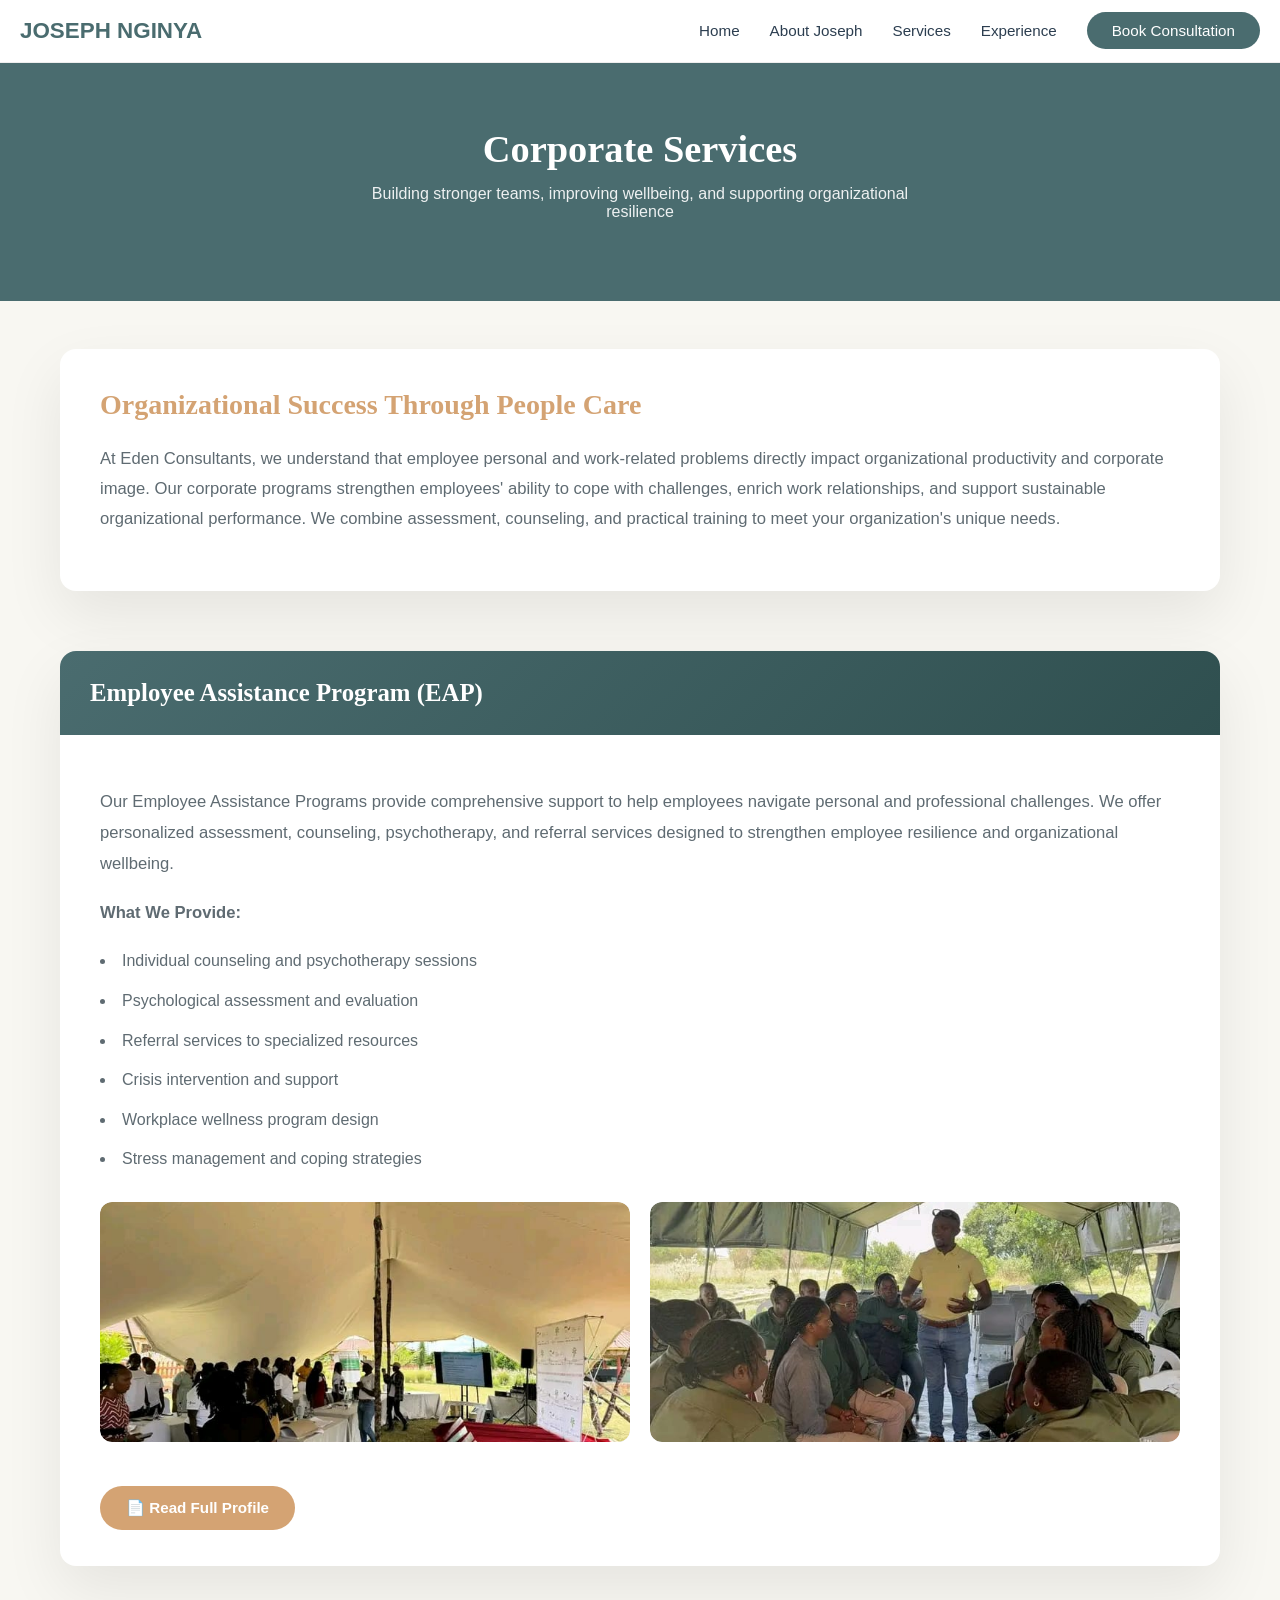
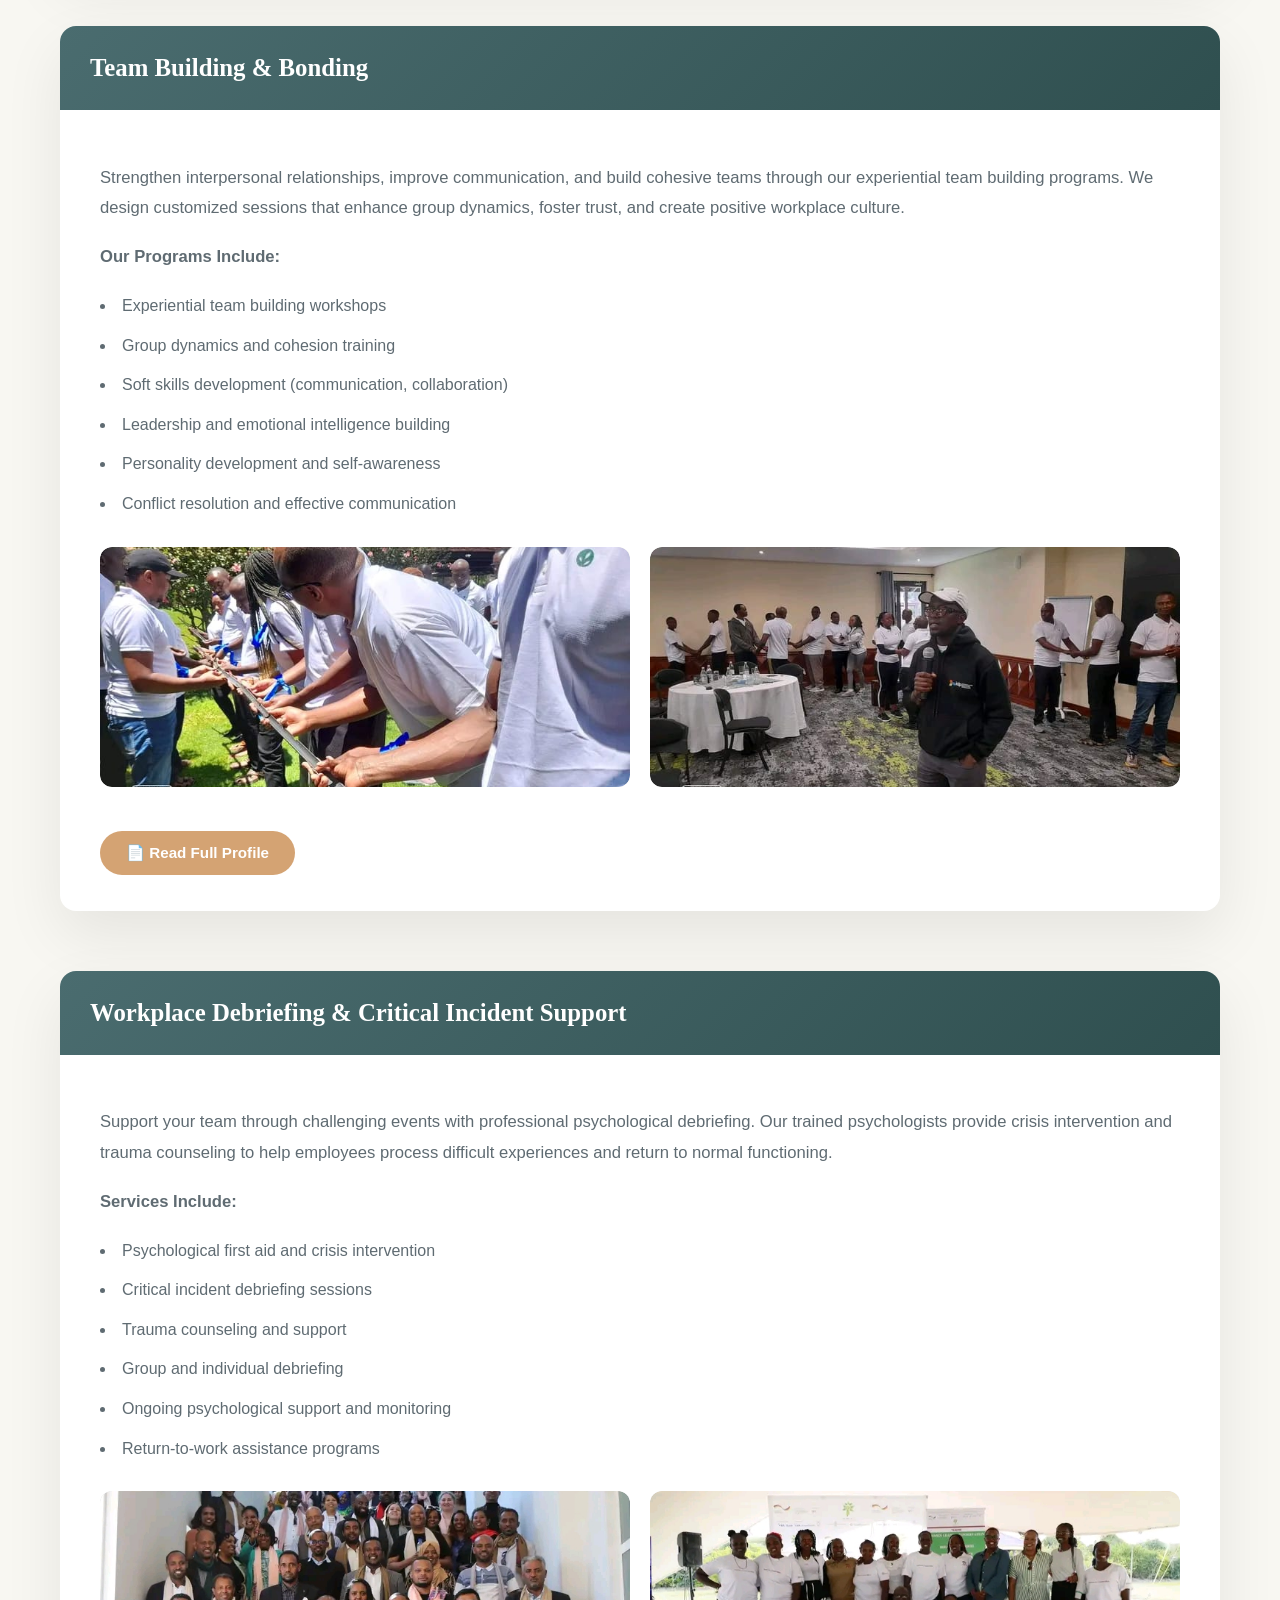
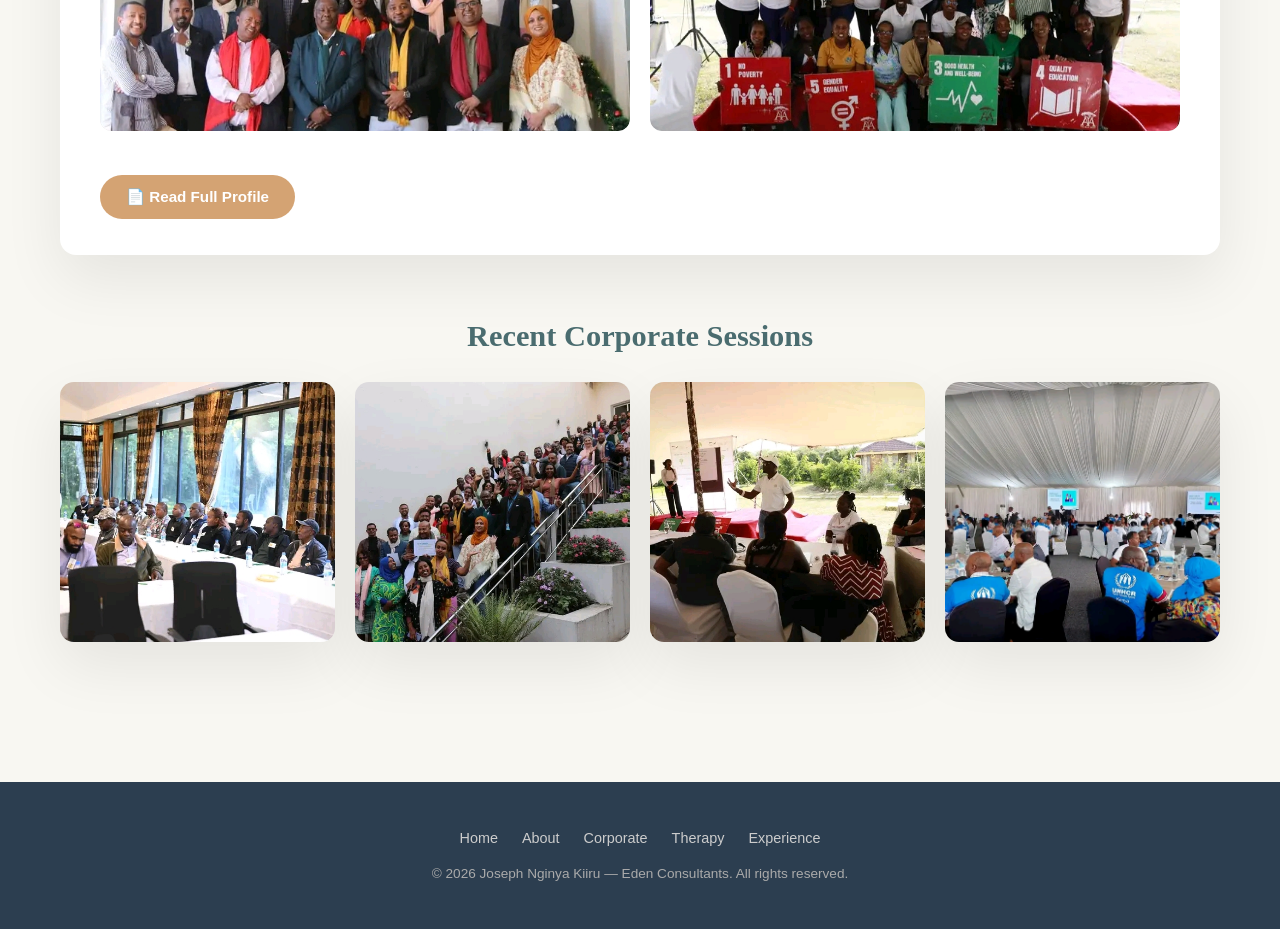
==== commit 3fbac5d0: "Updating my project features" ====
--- a/corporate-services.html
+++ b/corporate-services.html
@@ -4,136 +4,51 @@
     <meta charset="UTF-8">
     <meta name="viewport" content="width=device-width, initial-scale=1.0">
     <title>Corporate Services | Eden Consultants</title>
-    <style>
-        :root { --primary:#4A6C6F; --accent:#D4A373; --text:#2C3E50; --text-gray:#5f6b72; --shadow:0 24px 60px rgba(0,0,0,0.08); --transition:all 0.3s ease; }
-        *{box-sizing:border-box;}
-        body{margin:0;font-family:'Helvetica Neue',Arial,sans-serif;background:#f8f7f2;color:var(--text);}
-        a{text-decoration:none;color:inherit;}
-        ul{list-style:none;padding:0;margin:0;}
-        img{max-width:100%;display:block;}
-
-        /* ── Navbar ── */
-        .navbar{display:flex;align-items:center;justify-content:space-between;padding:16px 5%;background:#fff;border-bottom:1px solid #efefef;position:sticky;top:0;z-index:200;box-shadow:0 2px 8px rgba(0,0,0,0.04);}
-        .logo-container{font-weight:700;color:var(--primary);font-size:1.15rem;letter-spacing:0.5px;}
-        .nav-links{display:flex;gap:22px;align-items:center;position:relative;}
-        .nav-links a{color:var(--text);font-weight:500;font-size:0.95rem;transition:var(--transition);}
-        .nav-links a:hover{color:var(--accent);}
-        .btn-nav{padding:10px 24px;background:var(--primary);color:#fff!important;border-radius:50px;font-weight:600;transition:var(--transition);}
-        .btn-nav:hover{background:#2F4F4F;transform:translateY(-2px);box-shadow:0 4px 14px rgba(74,108,111,0.3);}
-
-        .dropdown{position:relative;}
-        .dropdown-menu{position:absolute;top:115%;left:0;min-width:240px;background:#fff;border-radius:14px;box-shadow:0 20px 50px rgba(0,0,0,0.13);opacity:0;visibility:hidden;transform:translateY(-8px);transition:var(--transition);z-index:300;padding:10px 0;}
-        .dropdown:hover .dropdown-menu,.dropdown:focus-within .dropdown-menu{opacity:1;visibility:visible;transform:translateY(0);}
-        .dropdown-menu li a{display:block;padding:11px 22px;color:var(--text);font-weight:500;font-size:0.93rem;transition:var(--transition);border-left:3px solid transparent;}
-        .dropdown-menu li a:hover{background:linear-gradient(90deg,rgba(212,163,115,0.12),transparent);color:var(--primary);border-left-color:var(--accent);padding-left:28px;}
-
-        .hamburger{display:none;background:transparent;border:none;cursor:pointer;font-size:1.5rem;color:var(--text);padding:8px;border-radius:8px;min-width:44px;min-height:44px;align-items:center;justify-content:center;line-height:1;}
-
-        /* ── Mobile Nav ── */
-        @media(max-width:900px){
-            .navbar{padding:12px 16px;}
-            .hamburger{display:flex;}
-            .nav-links{
-                position:fixed;top:0;right:0;
-                width:85%;max-width:340px;height:100vh;
-                background:#fff;flex-direction:column;align-items:stretch;
-                padding:76px 14px 24px;gap:0;
-                overflow-y:auto;z-index:1600;
-                transform:translateX(102%);
-                transition:transform 0.3s cubic-bezier(0.4,0,0.2,1);
-                box-shadow:-6px 0 24px rgba(0,0,0,0.12);
-            }
-            .nav-links.open{transform:translateX(0);}
-            .nav-links>li{border-bottom:1px solid rgba(0,0,0,0.055);}
-            .nav-links>li:last-child{border-bottom:none;margin-top:12px;}
-            .nav-links a{display:flex;align-items:center;padding:14px 14px;width:100%;font-size:1rem;border-radius:8px;min-height:44px;color:var(--text);}
-            .nav-links a:hover{background:rgba(74,108,111,0.07);color:var(--primary);}
-            .btn-nav{background:var(--primary)!important;color:#fff!important;justify-content:center;border-radius:10px;margin-top:4px;}
-            .dropdown>a{justify-content:space-between;}
-            .dropdown>a::after{content:'›';font-size:1.4rem;margin-left:auto;transition:transform 0.25s ease;line-height:1;}
-            .dropdown.open>a::after{transform:rotate(90deg);}
-            .dropdown-menu{display:none;position:static;opacity:1;visibility:visible;transform:none;box-shadow:none;padding:4px 0 8px;width:100%;background:rgba(74,108,111,0.04);border-radius:10px;margin:4px 0;}
-            .dropdown.open>.dropdown-menu{display:block;}
-            .dropdown-menu li a{padding:12px 14px 12px 32px;font-size:0.93rem;border-radius:8px;}
-        }
-
-        /* ── Page content ── */
-        .page-header{background:var(--primary);color:#fff;padding:64px 20px;text-align:center;}
-        .page-header h1{margin:0;font-family:'Georgia',serif;font-size:2.4rem;}
-        .page-header p{margin-top:14px;font-size:1rem;color:rgba(255,255,255,0.9);max-width:600px;margin-left:auto;margin-right:auto;}
-
-        .container{max-width:1200px;margin:0 auto;padding:48px 20px 80px;}
-
-        .intro-section{background:#fff;padding:40px;border-radius:16px;box-shadow:var(--shadow);margin-bottom:60px;}
-        .intro-section h2{color:var(--accent);margin-top:0;font-size:1.75rem;font-family:'Georgia',serif;}
-        .intro-section p{color:var(--text-gray);line-height:1.8;font-size:1.04rem;}
-
-        .service-section{margin-bottom:60px;background:#fff;border-radius:16px;box-shadow:var(--shadow);overflow:hidden;}
-        .service-header{background:linear-gradient(135deg,var(--primary),#2F4F4F);color:#fff;padding:28px 30px;}
-        .service-header h3{margin:0;font-size:1.55rem;font-family:'Georgia',serif;}
-        .service-content{padding:36px 40px;}
-        .service-content p{color:var(--text-gray);line-height:1.85;font-size:1.04rem;margin-bottom:18px;}
-        .service-content ul{list-style:disc inside;color:var(--text-gray);line-height:1.85;margin-bottom:20px;}
-        .service-content li{margin-bottom:10px;}
-
-        .image-grid-2col{display:grid;grid-template-columns:repeat(auto-fit,minmax(280px,1fr));gap:20px;margin:28px 0;}
-        .image-placeholder{background:#e8e8e8;border-radius:12px;height:240px;overflow:hidden;display:flex;align-items:center;justify-content:center;}
-        .image-placeholder img{width:100%;height:100%;object-fit:cover;display:block;border-radius:12px;}
-
-        .read-more-btn{display:inline-flex;align-items:center;gap:8px;padding:13px 26px;background:var(--accent);color:#fff;border-radius:50px;font-weight:600;transition:var(--transition);margin-top:16px;font-size:0.95rem;}
-        .read-more-btn:hover{transform:translateY(-2px);background:#c08a52;box-shadow:0 6px 20px rgba(212,163,115,0.35);}
-
-        .gallery-title{text-align:center;margin:64px 0 28px;color:var(--primary);font-size:1.9rem;font-family:'Georgia',serif;}
-        .gallery-grid{display:grid;grid-template-columns:repeat(auto-fit,minmax(260px,1fr));gap:20px;margin-bottom:60px;}
-        .gallery-item{border-radius:14px;overflow:hidden;box-shadow:var(--shadow);transition:var(--transition);}
-        .gallery-item:hover{transform:translateY(-4px);box-shadow:0 30px 70px rgba(0,0,0,0.12);}
-        .gallery-item img{width:100%;height:260px;object-fit:cover;display:block;}
-
-        /* ── Footer ── */
-        footer{background:#2C3E50;color:#fff;padding:48px 20px;text-align:center;}
-        footer p{font-size:0.85rem;color:#aaa;margin:0;}
-        .footer-links{display:flex;justify-content:center;gap:24px;margin-bottom:20px;flex-wrap:wrap;}
-        .footer-links a{color:#ccc;font-size:0.9rem;transition:var(--transition);}
-        .footer-links a:hover{color:var(--accent);}
-
-        /* ── Mobile content tweaks ── */
-        @media(max-width:600px){
-            .page-header h1{font-size:1.7rem;}
-            .service-content{padding:24px 20px;}
-            .intro-section{padding:24px 20px;}
-            .image-grid-2col{grid-template-columns:1fr;}
-            .gallery-grid{grid-template-columns:1fr;}
-        }
-    </style>
+    <link rel="stylesheet" href="css/corporate-services.css">
 </head>
 <body>
-    <nav class="navbar">
-        <div class="logo-container">JOSEPH NGINYA</div>
+     <nav class="navbar">
+        <div class="logo-container">
+            <span>JOSEPH NGINYA</span>
+        </div>
         <ul id="main-nav" class="nav-links" role="menu">
             <li><a href="index.html">Home</a></li>
-            <li><a href="index.html#about">About</a></li>
+            <li><a href="index.html#about">About Joseph</a></li>
             <li class="dropdown">
                 <a href="index.html#services" aria-haspopup="true" aria-expanded="false">Services</a>
-                <ul class="dropdown-menu" role="menu">
-                    <li><a href="corporate-services.html">Employee Assistance (EAP)</a></li>
-                    <li><a href="corporate-services.html">Team Building &amp; Bonding</a></li>
-                    <li><a href="corporate-services.html">Workplace Debriefing</a></li>
-                    <li><a href="therapy-services.html">Anxiety &amp; Depression</a></li>
-                    <li><a href="therapy-services.html">Stress Management</a></li>
-                    <li><a href="therapy-services.html">Personal Growth</a></li>
-                    <li><a href="therapy-services.html">Trauma Management</a></li>
-                    <li><a href="therapy-services.html">Family &amp; Marriage</a></li>
-                    <li><a href="therapy-services.html">Drug &amp; Substance Abuse</a></li>
+                <ul class="dropdown-menu">
+                    <li class="submenu-group">
+                        <button type="button" class="submenu-toggle" aria-expanded="false">Corporate Services</button>
+                        <ul class="submenu-items">
+                            <li><a href="corporate-services.html#eap">Employee Assistance (EAP)</a></li>
+                            <li><a href="corporate-services.html#team-building">Team Building & Bonding</a></li>
+                            <li><a href="corporate-services.html#workplace-debriefing">Workplace Debriefing</a></li>
+                        </ul>
+                    </li>
+                    <li class="submenu-group">
+                        <button type="button" class="submenu-toggle" aria-expanded="false">Therapy Services</button>
+                        <ul class="submenu-items">
+                            <li><a href="therapy-services.html#anxiety">Anxiety & Depression</a></li>
+                            <li><a href="therapy-services.html#stress">Stress Management</a></li>
+                            <li><a href="therapy-services.html#personal">Personal Growth</a></li>
+                        </ul>
+                    </li>
+                        <li class="submenu-group">
+                        <button type="button" class="submenu-toggle" aria-expanded="false">Specialized Support</button>
+                        <ul class="submenu-items">
+                            <li><a href="specialized.html#trauma">Trauma Management</a></li>
+                            <li><a href="specialized.html#family">Family & Marriage</a></li>
+                            <li><a href="specialized.html#substance">Drug & Substance Abuse</a></li>
+                        </ul>
+                    </li>
                 </ul>
             </li>
             <li><a href="experiences.html">Experience</a></li>
-            <li>
-                <a href="https://calendar.google.com/calendar/u/0/r/eventedit?text=Consultation+with+Joseph+Nginya+Kiiru&details=Schedule+a+consultation+with+Eden+Consultants&location=Longonot+Place+Nairobi&sf=true"
-                   target="_blank" rel="noopener" class="btn-nav">Book Consultation</a>
-            </li>
+            <li><a href="https://calendar.google.com/calendar/u/0/r/eventedit?text=Consultation+with+Joseph+Nginya+Kiiru&details=Schedule+a+consultation+with+Eden+Consultants&location=Longonot+Place+Nairobi&sf=true" target="_blank" class="btn-nav">Book Consultation</a></li>
         </ul>
-        <button id="hamburger" class="hamburger" aria-controls="main-nav" aria-expanded="false" aria-label="Open navigation">&#9776;</button>
+        <button id="hamburger" class="hamburger" aria-controls="main-nav" aria-expanded="false" aria-label="Open navigation">☰</button>
     </nav>
+
 
     <header class="page-header">
         <h1>Corporate Services</h1>
@@ -250,56 +165,6 @@
         <p>&copy; 2026 Joseph Nginya Kiiru &mdash; Eden Consultants. All rights reserved.</p>
     </footer>
 
-    <script>
-    (function(){
-        var hamburger = document.getElementById('hamburger');
-        var navLinks   = document.getElementById('main-nav');
-        if(!hamburger||!navLinks) return;
-
-        function setNavOpen(open){
-            navLinks.classList.toggle('open', open);
-            hamburger.setAttribute('aria-expanded', open?'true':'false');
-            hamburger.textContent = open ? '\u2715' : '\u2630';
-            document.body.style.overflow = open ? 'hidden' : '';
-            if(open){
-                if(!document.getElementById('nav-overlay')){
-                    var ov = document.createElement('div');
-                    ov.id='nav-overlay';
-                    Object.assign(ov.style,{position:'fixed',inset:'0',zIndex:'1500',background:'rgba(0,0,0,0.3)'});
-                    ov.addEventListener('click', function(){ setNavOpen(false); });
-                    document.body.appendChild(ov);
-                }
-            } else {
-                var ov2=document.getElementById('nav-overlay'); if(ov2) ov2.remove();
-            }
-        }
-
-        hamburger.addEventListener('click', function(){ setNavOpen(!navLinks.classList.contains('open')); });
-
-        navLinks.querySelectorAll('a').forEach(function(a){
-            if(a.matches('.dropdown > a')) return;
-            a.addEventListener('click', function(){ setNavOpen(false); });
-        });
-
-        document.querySelectorAll('.dropdown > a').forEach(function(anchor){
-            anchor.setAttribute('aria-haspopup','true');
-            anchor.setAttribute('aria-expanded','false');
-            anchor.addEventListener('click', function(e){
-                if(window.innerWidth > 900) return;
-                e.preventDefault();
-                var li = anchor.parentElement;
-                var opening = !li.classList.contains('open');
-                document.querySelectorAll('.dropdown.open').forEach(function(other){
-                    if(other!==li){ other.classList.remove('open'); other.querySelector(':scope > a').setAttribute('aria-expanded','false'); }
-                });
-                li.classList.toggle('open', opening);
-                anchor.setAttribute('aria-expanded', opening?'true':'false');
-            });
-        });
-
-        document.addEventListener('keydown', function(e){ if(e.key==='Escape') setNavOpen(false); });
-        window.addEventListener('resize', function(){ if(window.innerWidth>900) setNavOpen(false); });
-    })();
-    </script>
+    <script src="js/corporate-services.js" defer></script>
 </body>
 </html>
--- a/css/corporate-services.css
+++ b/css/corporate-services.css
@@ -0,0 +1,315 @@
+:root { --primary:#4A6C6F; --accent:#D4A373; --text:#2C3E50; --text-gray:#5f6b72; --shadow:0 24px 60px rgba(0,0,0,0.08); --transition:all 0.3s ease; }
+*{box-sizing:border-box;}
+body{margin:0;font-family:'Helvetica Neue',Arial,sans-serif;background:#f8f7f2;color:var(--text);}
+a{text-decoration:none;color:inherit;}
+ul{list-style:none;padding:0;margin:0;}
+img{max-width:100%;display:block;}
+
+/* --- 2. NAVIGATION BAR --- */
+        .navbar { display: flex; align-items: center; justify-content: space-between; padding: 18px 20px; background: white; border-bottom: 1px solid #eee; position: sticky; top: 0; z-index: 100; }
+.logo-container { font-weight: bold; color: var(--primary); font-size: 1.15rem; }
+
+        .logo-container {
+            font-size: 1.4rem;
+            font-weight: bold;
+            color: var(--primary);
+            display: flex;
+            align-items: center;
+            gap: 10px;
+        }
+
+        .logo-img { height: 50px; width: auto; }
+
+        .nav-links { display: flex; gap: 30px; position: relative; align-items: center; }
+        .nav-links a { font-weight: 500; font-size: 0.95rem; transition: var(--transition); }
+        .nav-links a:hover { color: var(--accent); }
+
+        section, header { scroll-margin-top: 110px; }
+
+        .dropdown { position: relative; }
+        .dropdown-menu {
+            position: absolute;
+            top: 110%;
+            left: 0;
+            min-width: 280px;
+            background: white;
+            border-radius: 16px;
+            padding: 12px 0;
+            box-shadow: 0 20px 50px rgba(0,0,0,0.15);
+            opacity: 0;
+            visibility: hidden;
+            transform: translateY(-10px);
+            transition: var(--transition);
+            z-index: 1000;
+        }
+        .dropdown:hover .dropdown-menu,
+        .dropdown:focus-within .dropdown-menu,
+        .dropdown.open > .dropdown-menu {
+            opacity: 1;
+            visibility: visible;
+            transform: translateY(0);
+        }
+        .dropdown-menu li {
+            list-style: none;
+        }
+        .dropdown-menu li a {
+            display: block;
+            padding: 12px 24px;
+            color: var(--text-dark);
+            font-weight: 500;
+            transition: var(--transition);
+            border-left: 3px solid transparent;
+        }
+        .dropdown-menu li a:hover {
+            background: linear-gradient(90deg, rgba(212,163,115,0.1), transparent);
+            color: var(--primary);
+            border-left-color: var(--accent);
+            padding-left: 28px;
+        }
+
+        .btn-nav {
+            padding: 10px 25px;
+            background-color: var(--primary);
+            color: white;
+            border-radius: 50px;
+            font-weight: 600;
+            transition: var(--transition);
+        }
+
+        .btn-nav:hover { 
+            background-color: var(--primary-dark); 
+            transform: translateY(-2px);
+            box-shadow: 0 4px 15px rgba(74, 108, 111, 0.3);
+        }
+
+         /* Desktop Mini-Nested Submenu */
+        .sub-dropdown-menu {
+            position:absolute;
+            left:100%;
+            top:0;
+            min-width:240px;
+            background:#fff;
+            border-radius:12px;
+            box-shadow:0 10px 30px rgba(0,0,0,0.08);
+            opacity:0;
+            visibility:hidden;
+            transform:translateX(-8px);
+            transition:var(--transition);
+            padding:6px 0;
+        }
+        .dropdown-submenu:hover > .sub-dropdown-menu {
+            opacity:1;
+            visibility:visible;
+            transform:translateX(0);
+        }
+
+        .hamburger { display: none; cursor: pointer; font-size: 1.5rem; }
+
+        /* Mobile nav overlay backdrop */
+        #nav-overlay {
+            z-index: 1400 !important;
+            animation: fadeIn 0.28s ease;
+        }
+
+        @keyframes fadeIn {
+            from { opacity: 0; }
+            to { opacity: 1; }
+        }
+
+        .dropdown-menu .submenu-group { margin: 0; }
+        .submenu-toggle {
+            width: 100%;
+            border: none;
+            background: transparent;
+            color: inherit;
+            font-weight: 600;
+            padding: 12px 24px;
+            text-align: left;
+            display: inline-flex;
+            justify-content: space-between;
+            align-items: center;
+            cursor: pointer;
+        }
+        .submenu-toggle::after { content: '▸'; transition: transform 0.2s ease; }
+        .submenu-group.open > .submenu-toggle::after { transform: rotate(90deg); }
+        .submenu-items { display: none; }
+        .dropdown:hover .submenu-items,
+        .submenu-group:hover .submenu-items,
+        .submenu-group.open > .submenu-items { display: block; }
+        .submenu-items li a { padding-left: 30px; }
+
+        /* --- ANIMATIONS & MOBILE --- */
+        .reveal { opacity: 0; transform: translateY(30px); transition: all 0.8s ease; }
+        .reveal.active { opacity: 1; transform: translateY(0); }
+
+        @media (max-width: 768px) {
+            .navbar { padding: 12px 16px; }
+            
+            /* Hamburger: 44x44 touch target, accessible */
+            .hamburger { 
+                display: flex; 
+                align-items: center; 
+                justify-content: center;
+                font-size: 1.6rem; 
+                background: transparent; 
+                border: none; 
+                padding: 8px;
+                border-radius: 8px; 
+                cursor: pointer; 
+                color: var(--text-dark);
+                min-width: 44px;
+                min-height: 44px;
+            }
+
+            /* Mobile slide-in nav panel */
+            .nav-links {
+                position: fixed; 
+                top: 64px; 
+                right: 0; 
+                width: 100%; 
+                max-width: 360px;
+                height: calc(100vh - 64px);
+                background: linear-gradient(180deg, rgba(255,255,255,0.99), rgba(246,244,240,0.99));
+                flex-direction: column; 
+                align-items: stretch; 
+                padding: 16px; 
+                gap: 0;
+                overflow-y: auto; 
+                z-index: 1700; 
+                border-radius: 0;
+                border: none;
+                border-left: 1px solid rgba(0,0,0,0.08);
+                box-shadow: -4px 0 12px rgba(0,0,0,0.1);
+                transform: translateX(100%);
+                transition: transform 0.28s cubic-bezier(0.4, 0, 0.2, 1);
+                opacity: 1;
+                visibility: visible;
+            }
+            
+            .nav-links.open { 
+                transform: translateX(0);
+            }
+            
+            .nav-links li { 
+                border-bottom: 1px solid rgba(0,0,0,0.04);
+            }
+            
+            .nav-links li:last-child { 
+                border-bottom: none; 
+            }
+            
+            .nav-links a, .nav-links button { 
+                padding: 16px 18px; 
+                width: 100%; 
+                display: block; 
+                font-size: 1rem; 
+                border-radius: 8px; 
+                color: var(--text-dark);
+                text-align: left;
+                min-height: 44px;
+                display: flex;
+                align-items: center;
+            }
+            
+            .nav-links a:hover { 
+                background: rgba(212,163,115,0.1); 
+                color: var(--primary); 
+            }
+
+            /* Dropdown on mobile - toggle with .open class */
+            .dropdown > a { display: flex; align-items: center; justify-content: space-between; width: 100%; }
+            .dropdown > a::after { 
+                content: '▸'; 
+                margin-left: auto;
+                transform: rotate(0deg); 
+                transition: transform 0.2s ease;
+                font-size: 1.2rem;
+            }
+            
+            .dropdown.open > a::after { 
+                transform: rotate(90deg); 
+            }
+            
+            .dropdown-menu { 
+                display: none; 
+                position: static; 
+                opacity: 1; 
+                visibility: visible; 
+                transform: none; 
+                box-shadow: none; 
+                padding: 0;
+                width: 100%; 
+                background: transparent;
+                border-radius: 0;
+                margin: 0;
+            }
+            
+            .dropdown.open > .dropdown-menu { 
+                display: block; 
+            }
+            
+            .dropdown-menu li { 
+                list-style: none;
+                padding: 0;
+            }
+            
+            .dropdown-menu li a { 
+                padding: 14px 18px;
+                padding-left: 36px;
+                border-radius: 8px; 
+                margin: 4px 0; 
+                background: rgba(212,163,115,0.06);
+                border: none;
+                min-height: 44px;
+                display: flex;
+                align-items: center;
+            }
+        }
+/* ── Page content ── */
+.page-header{background:var(--primary);color:#fff;padding:64px 20px;text-align:center;}
+.page-header h1{margin:0;font-family:'Georgia',serif;font-size:2.4rem;}
+.page-header p{margin-top:14px;font-size:1rem;color:rgba(255,255,255,0.9);max-width:600px;margin-left:auto;margin-right:auto;}
+
+.container{max-width:1200px;margin:0 auto;padding:48px 20px 80px;}
+
+.intro-section{background:#fff;padding:40px;border-radius:16px;box-shadow:var(--shadow);margin-bottom:60px;}
+.intro-section h2{color:var(--accent);margin-top:0;font-size:1.75rem;font-family:'Georgia',serif;}
+.intro-section p{color:var(--text-gray);line-height:1.8;font-size:1.04rem;}
+
+.service-section{margin-bottom:60px;background:#fff;border-radius:16px;box-shadow:var(--shadow);overflow:hidden;}
+.service-header{background:linear-gradient(135deg,var(--primary),#2F4F4F);color:#fff;padding:28px 30px;}
+.service-header h3{margin:0;font-size:1.55rem;font-family:'Georgia',serif;}
+.service-content{padding:36px 40px;}
+.service-content p{color:var(--text-gray);line-height:1.85;font-size:1.04rem;margin-bottom:18px;}
+.service-content ul{list-style:disc inside;color:var(--text-gray);line-height:1.85;margin-bottom:20px;}
+.service-content li{margin-bottom:10px;}
+
+.image-grid-2col{display:grid;grid-template-columns:repeat(auto-fit,minmax(280px,1fr));gap:20px;margin:28px 0;}
+.image-placeholder{background:#e8e8e8;border-radius:12px;height:240px;overflow:hidden;display:flex;align-items:center;justify-content:center;}
+.image-placeholder img{width:100%;height:100%;object-fit:cover;display:block;border-radius:12px;}
+
+.read-more-btn{display:inline-flex;align-items:center;gap:8px;padding:13px 26px;background:var(--accent);color:#fff;border-radius:50px;font-weight:600;transition:var(--transition);margin-top:16px;font-size:0.95rem;}
+.read-more-btn:hover{transform:translateY(-2px);background:#c08a52;box-shadow:0 6px 20px rgba(212,163,115,0.35);}
+
+.gallery-title{text-align:center;margin:64px 0 28px;color:var(--primary);font-size:1.9rem;font-family:'Georgia',serif;}
+.gallery-grid{display:grid;grid-template-columns:repeat(auto-fit,minmax(260px,1fr));gap:20px;margin-bottom:60px;}
+.gallery-item{border-radius:14px;overflow:hidden;box-shadow:var(--shadow);transition:var(--transition);}
+.gallery-item:hover{transform:translateY(-4px);box-shadow:0 30px 70px rgba(0,0,0,0.12);}
+.gallery-item img{width:100%;height:260px;object-fit:cover;display:block;}
+
+/* ── Footer ── */
+footer{background:#2C3E50;color:#fff;padding:48px 20px;text-align:center;}
+footer p{font-size:0.85rem;color:#aaa;margin:0;}
+.footer-links{display:flex;justify-content:center;gap:24px;margin-bottom:20px;flex-wrap:wrap;}
+.footer-links a{color:#ccc;font-size:0.9rem;transition:var(--transition);}
+.footer-links a:hover{color:var(--accent);}
+
+/* ── Mobile content tweaks ── */
+@media(max-width:600px){
+    .page-header h1{font-size:1.7rem;}
+    .service-content{padding:24px 20px;}
+    .intro-section{padding:24px 20px;}
+    .image-grid-2col{grid-template-columns:1fr;}
+    .gallery-grid{grid-template-columns:1fr;}
+}
+        
